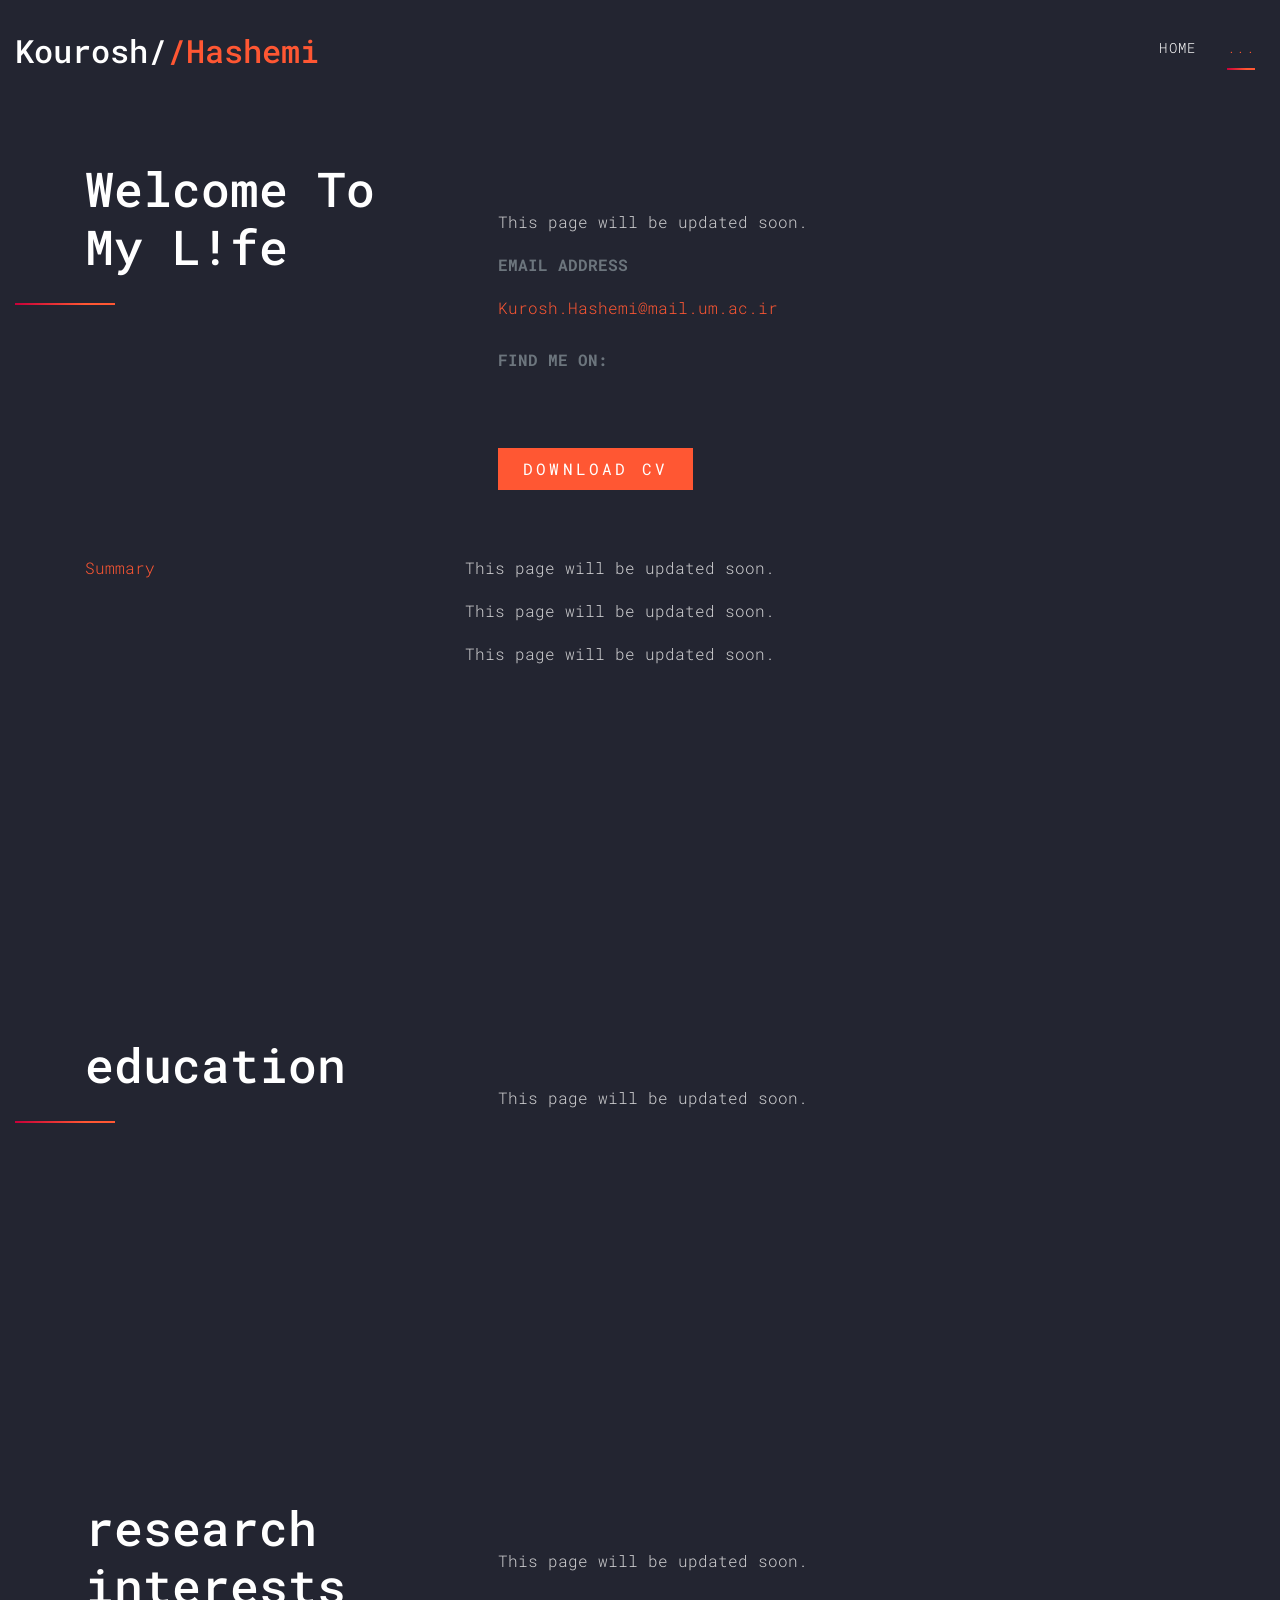
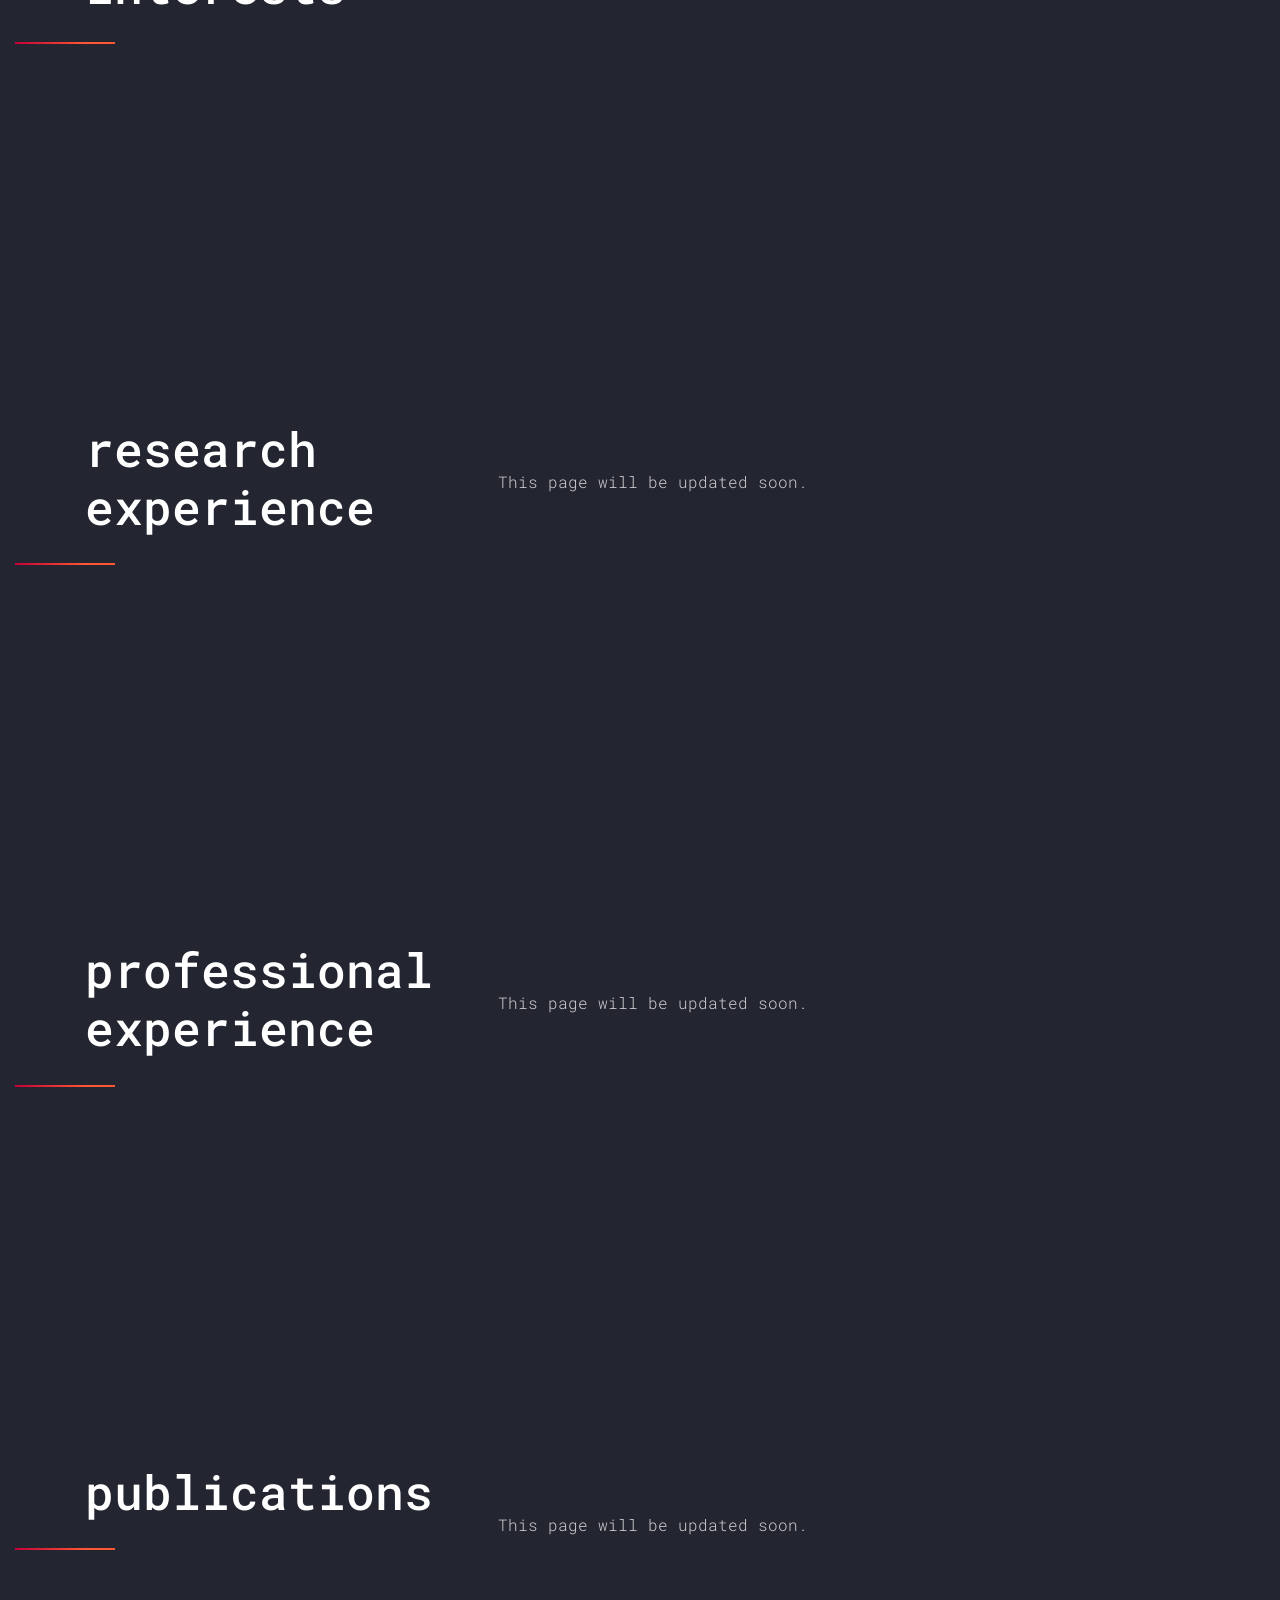
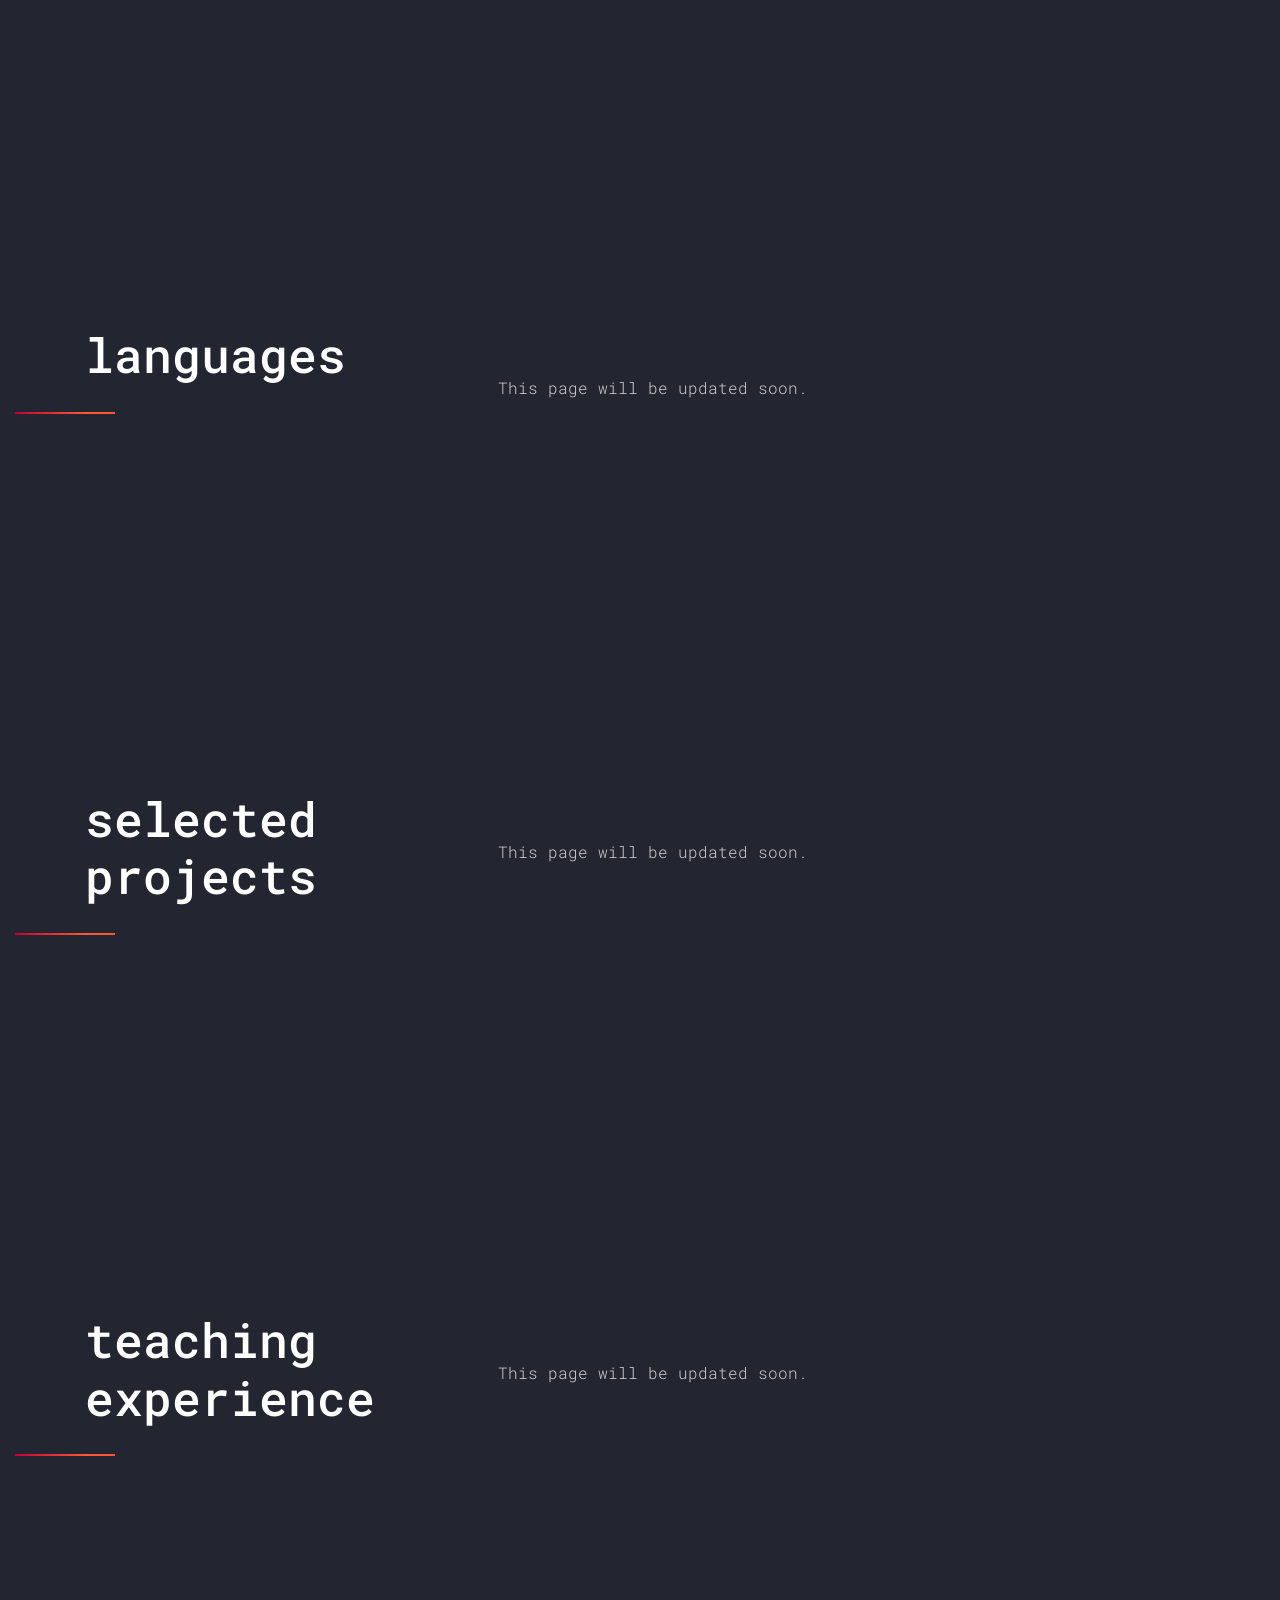
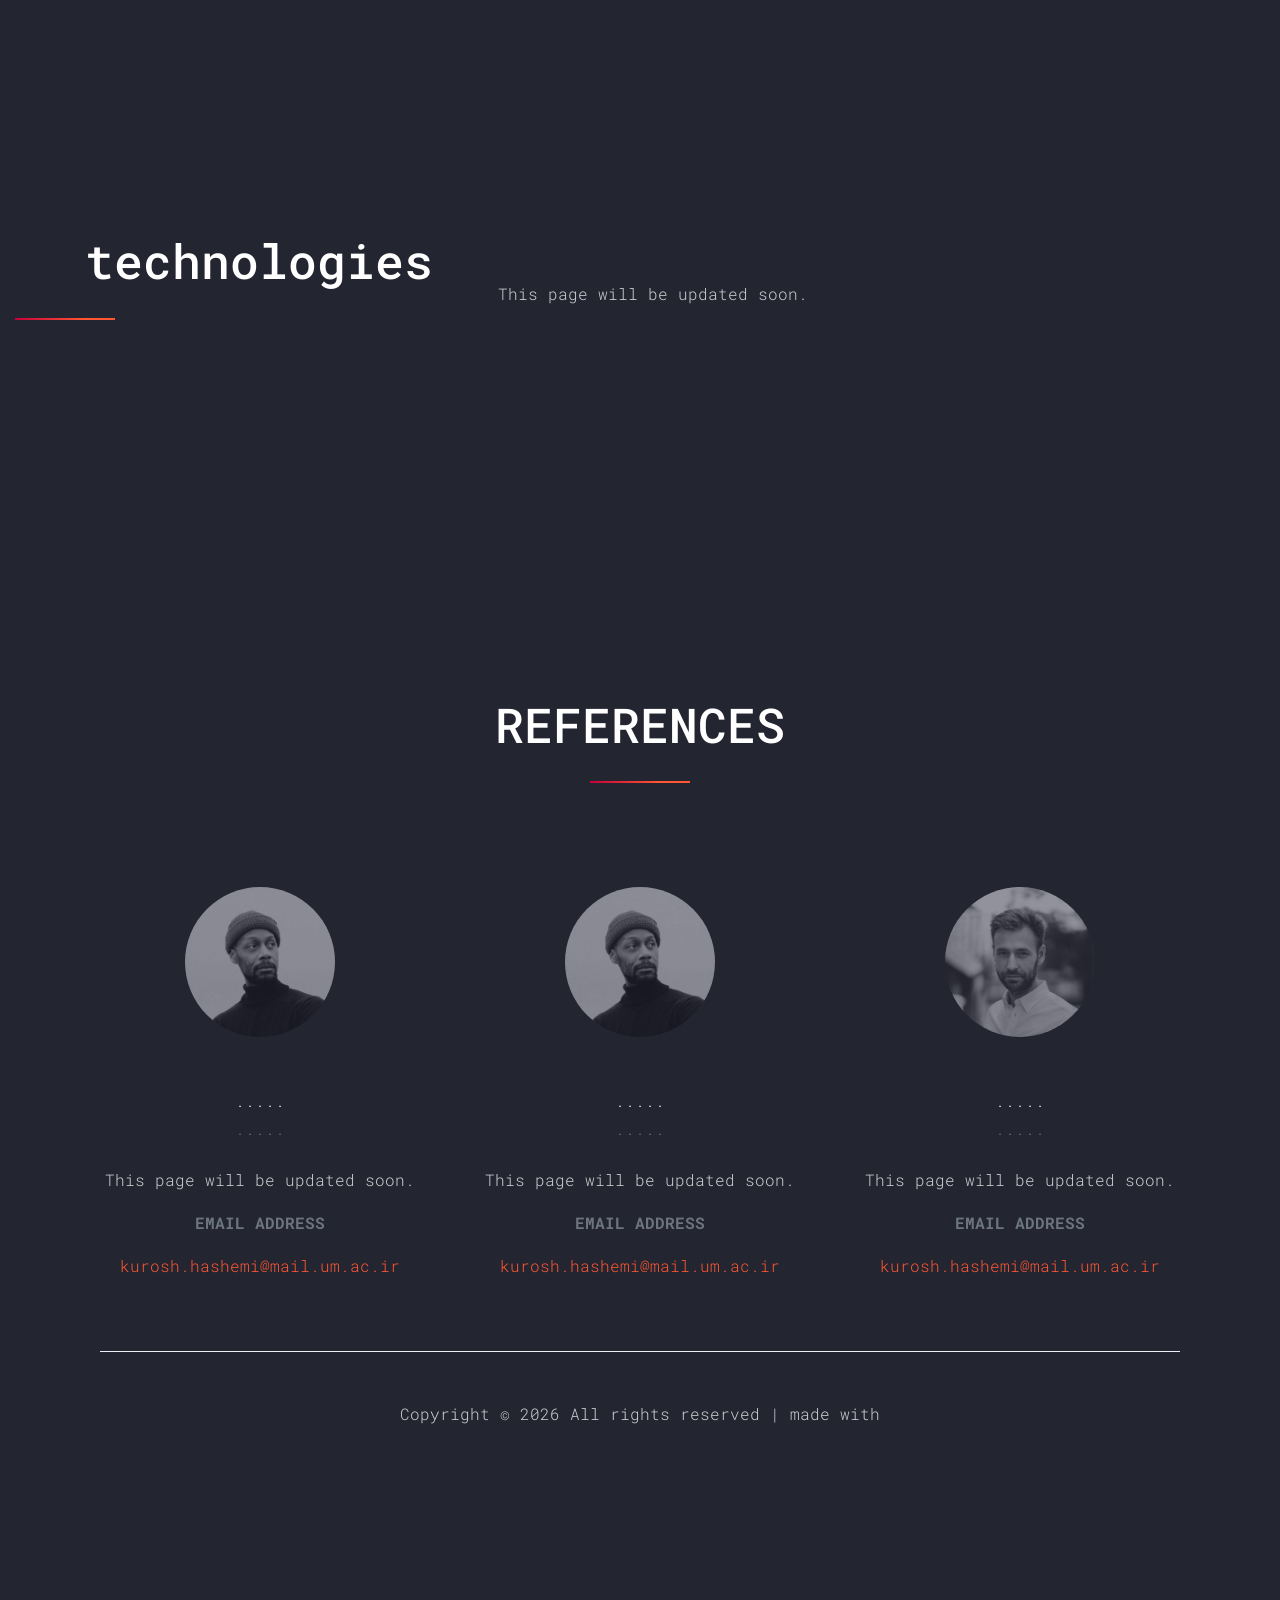
==== about.html @ b2797336 "update" ====
<!DOCTYPE html>
<html lang="en">

<head>
    <title>Kurosh Hashemi &mdash; My CV</title>
    <link rel="icon" type="image/ico" href="images/person_1.jpg" />
    <meta charset="utf-8">
    <meta name="viewport" content="width=device-width, initial-scale=1, shrink-to-fit=no">

    <link href="https://fonts.googleapis.com/css?family=Roboto+Mono" rel="stylesheet">
    <link rel="stylesheet" href="fonts/icomoon/style.css">
    <link rel="stylesheet" href="css/bootstrap.min.css">
    <link rel="stylesheet" href="css/magnific-popup.css">
    <link rel="stylesheet" href="css/jquery-ui.css">
    <link rel="stylesheet" href="css/owl.carousel.min.css">
    <link rel="stylesheet" href="css/owl.theme.default.min.css">
    <link rel="stylesheet" href="css/bootstrap-datepicker.css">
    <link rel="stylesheet" href="fonts/flaticon/font/flaticon.css">
    <link rel="stylesheet" href="css/aos.css">

    <link rel="stylesheet" href="css/style.css">
</head>

<body>

    <div class="site-wrap">

        <div class="site-mobile-menu">
            <div class="site-mobile-menu-header">
                <div class="site-mobile-menu-close mt-3">
                    <span class="icon-close2 js-menu-toggle"></span>
                </div>
            </div>
            <div class="site-mobile-menu-body"></div>
        </div>

        <header class="site-navbar py-3" role="banner">
            <div class="container-fluid">
                <div class="row align-items-center">
                    <div class="col-11 col-xl-2">
                        <h1 class="mb-0"><a href="index.html" class="text-white h2 mb-0">Kourosh/<span class="text-primary">/Hashemi</span> </a></h1>
                    </div>
                    <div class="col-12 col-md-10 d-none d-xl-block">
                        <nav class="site-navigation position-relative text-right" role="navigation">
                            <ul class="site-menu js-clone-nav mx-auto d-none d-lg-block">
                                <li><a href="index.html">Home</a></li>
                                <li class="active"><a href="about.html">...</a></li>
                            </ul>
                        </nav>
                    </div>
                    <div class="d-inline-block d-xl-none ml-md-0 mr-auto py-3" style="position: relative; top: 3px;"><a href="#" class="site-menu-toggle js-menu-toggle text-white"><span class="icon-menu h3"></span></a></div>
                </div>
            </div>
    </div>
    </header>









    <div class="site-section">
        <div class="container">
            <div class="row mb-5">
                <div class="col-lg-4 ">
                    <div class="site-section-heading" data-aos="fade-up" data-aos-delay="100">
                        <h2>Welcome To My L!fe</h2>
                    </div>
                </div>
                <div class="col-lg-5 mt-5 pl-lg-5" data-aos="fade-up" data-aos-delay="200">
                    <p>This page will be updated soon.</p>
                    </p>
                    <p class="mb-0 font-weight-bold text-secondary text-uppercase mb-3">Email Address</p>
                    <p class="mb-4"><a href="#">Kurosh.Hashemi@mail.um.ac.ir</a></p>

                    <p class="mb-4 font-weight-bold text-secondary text-uppercase mb-3">Find me on:</p>
                    <p class="mb-4">
                        <a href="https://www.youtube.com/channel/UCgZN7zEi_Oyb9vd3o-jLEvQ?view_as=subscriber" target="_blank" class="p-2"><span class="icon-youtube"></a>
                        <a href="https://twitter.com/HashemiKurosh" target="_blank" class="p-2"><span class="icon-twitter"></span></a>
                        <a href="https://github.com/kurosh211" target="_blank" class="p-2"><span class="icon-github"></span></a>
                        <a href="https://www.instagram.com/kurosh211/" target="_blank" class="p-2"><span class="icon-instagram"></span></a>
                        <a href="https://dribbble.com/KuHa" target="_blank" class="p-2"><span class="icon-dribbble"></span></a>
                        <a href="https://www.linkedin.com/in/kouroshhashemi/" target="_blank" class="p-2"><span class="icon-linkedin"></span></a>
                        <div><a href="https://drive.google.com/file/d/1U1x1QoSCwUmUHiAcyKraJnS66pGTkdra/view?usp=sharing" class="btn btn-primary px-4 py-2">Download CV</a></div>
                    </p>
                </div>
            </div>
            <div class="row">
                <div class="col-md-4" data-aos="fade-up" data-aos-delay="400"><span class="text-primary">Summary</span></div>
                <div class="col-md-6" data-aos="fade-up" data-aos-delay="500">
                    <p>This page will be updated soon.</p>
                    <p>This page will be updated soon.</p>
                    <p class="mb-5">This page will be updated soon.
                    </p>

                </div>
            </div>
        </div>
    </div>











    <div class="site-section">
        <div class="container">
            <div class="row mb-5">
                <div class="col-lg-4 ">
                    <div class="site-section-heading" data-aos="fade-up">
                        <h2>education</h2>
                    </div>
                </div>
                <div class="col-lg-6 mt-5 pl-lg-5" data-aos="fade-up" data-aos-delay="100">
                    <p>This page will be updated soon.</p>
                </div>
            </div>
        </div>
    </div>
    </div>

    <div class="site-section">
        <div class="container">
            <div class="row mb-5">
                <div class="col-lg-4 ">
                    <div class="site-section-heading" data-aos="fade-up">
                        <h2>research interests</h2>
                    </div>
                </div>
                <div class="col-lg-6 mt-5 pl-lg-5" data-aos="fade-up" data-aos-delay="100">
                    <p>This page will be updated soon.</p>
                </div>
            </div>
        </div>
    </div>
    </div>

    <div class="site-section">
        <div class="container">
            <div class="row mb-5">
                <div class="col-lg-4 ">
                    <div class="site-section-heading" data-aos="fade-up">
                        <h2>research experience</h2>
                    </div>
                </div>
                <div class="col-lg-6 mt-5 pl-lg-5" data-aos="fade-up" data-aos-delay="100">
                    <p>This page will be updated soon.</p>
                </div>
            </div>
        </div>
    </div>
    </div>

    <div class="site-section">
        <div class="container">
            <div class="row mb-5">
                <div class="col-lg-4 ">
                    <div class="site-section-heading" data-aos="fade-up">
                        <h2>professional experience</h2>
                    </div>
                </div>
                <div class="col-lg-6 mt-5 pl-lg-5" data-aos="fade-up" data-aos-delay="100">
                    <p>This page will be updated soon.</p>
                </div>
            </div>
        </div>
    </div>
    </div>

    <div class="site-section">
        <div class="container">
            <div class="row mb-5">
                <div class="col-lg-4 ">
                    <div class="site-section-heading" data-aos="fade-up">
                        <h2>publications</h2>
                    </div>
                </div>
                <div class="col-lg-6 mt-5 pl-lg-5" data-aos="fade-up" data-aos-delay="100">
                    <p>This page will be updated soon.</p>
                </div>
            </div>
        </div>
    </div>
    </div>

    <div class="site-section">
        <div class="container">
            <div class="row mb-5">
                <div class="col-lg-4 ">
                    <div class="site-section-heading" data-aos="fade-up">
                        <h2>languages</h2>
                    </div>
                </div>
                <div class="col-lg-6 mt-5 pl-lg-5" data-aos="fade-up" data-aos-delay="100">
                    <p>This page will be updated soon.</p>
                </div>
            </div>
        </div>
    </div>
    </div>

    <div class="site-section">
        <div class="container">
            <div class="row mb-5">
                <div class="col-lg-4 ">
                    <div class="site-section-heading" data-aos="fade-up">
                        <h2>selected projects</h2>
                    </div>
                </div>
                <div class="col-lg-6 mt-5 pl-lg-5" data-aos="fade-up" data-aos-delay="100">
                    <p>This page will be updated soon.</p>
                </div>
            </div>
        </div>
    </div>
    </div>

    <div class="site-section">
        <div class="container">
            <div class="row mb-5">
                <div class="col-lg-4 ">
                    <div class="site-section-heading" data-aos="fade-up">
                        <h2>teaching experience</h2>
                    </div>
                </div>
                <div class="col-lg-6 mt-5 pl-lg-5" data-aos="fade-up" data-aos-delay="100">
                    <p>This page will be updated soon.</p>
                </div>
            </div>
        </div>
    </div>
    </div>

    <div class="site-section">
        <div class="container">
            <div class="row mb-5">
                <div class="col-lg-4 ">
                    <div class="site-section-heading" data-aos="fade-up">
                        <h2>technologies</h2>
                    </div>
                </div>
                <div class="col-lg-6 mt-5 pl-lg-5" data-aos="fade-up" data-aos-delay="100">
                    <p>This page will be updated soon.</p>
                </div>
            </div>
        </div>
    </div>
    </div>


















    <div class="site-section">
        <div class="container">
            <div class="row mb-5 justify-content-center">
                <div class="col-lg-4 mb-5">
                    <div class="site-section-heading" data-aos="fade-up">
                        <h2 class="text-center">REFERENCES</h2>
                    </div>
                </div>
            </div>

            <div class="row">

                <div class="col-md-6 col-lg-4 mb-5 mb-lg-5" data-aos="fade-up" data-aos-delay="100">
                    <div class="testimony text-center">
                        <figure>
                            <img src="images/person_2.jpg" alt="Image" class="img-fluid">
                        </figure>
                        <blockquote>
                            <p class="author mb-0">.....</p>
                            <p class="text-muted mb-4">.....</p>
                            <p>This page will be updated soon.</p>
                            <p class="mb-2 font-weight-bold text-secondary text-uppercase mb-3">Email Address</p>
                            <p class="mb-4"><a href="#">kurosh.hashemi@mail.um.ac.ir</a></p>
                        </blockquote>
                    </div>
                </div>

                <div class="col-md-6 col-lg-4 mb-5 mb-lg-5" data-aos="fade-up" data-aos-delay="200">
                    <div class="testimony text-center">
                        <figure>
                            <img src="images/person_2.jpg" alt="Image" class="img-fluid">
                        </figure>
                        <blockquote>
                            <p class="author mb-0">.....</p>
                            <p class="text-muted mb-4">.....</p>
                            <p>This page will be updated soon.</p>
                            <p class="mb-0 font-weight-bold text-secondary text-uppercase mb-3">Email Address</p>
                            <p class="mb-4"><a href="#">kurosh.hashemi@mail.um.ac.ir</a></p>
                        </blockquote>
                    </div>
                </div>

                <div class="col-md-6 col-lg-4 mb-5 mb-lg-5" data-aos="fade-up" data-aos-delay="300">
                    <div class="testimony text-center">
                        <figure>
                            <img src="images/person_3.jpg" alt="Image" class="img-fluid">
                        </figure>
                        <blockquote>
                            <p class="author mb-0">.....</p>
                            <p class="text-muted mb-4">.....</p>
                            <p>This page will be updated soon.</p>
                            <p class="mb-0 font-weight-bold text-secondary text-uppercase mb-3">Email Address</p>
                            <p class="mb-4"><a href="#">kurosh.hashemi@mail.um.ac.ir</a></p>
                        </blockquote>
                    </div>
                </div>







            </div>
        </div>



























        <div class="container">
            <div class="col-md-12 text-center">
                <div class="border-top pt-5">
                    <p>
                        Copyright &copy;
                        <script>
                            document.write(new Date().getFullYear());
                        </script> All rights reserved | made with <i class="icon-laptop text-primary" aria-hidden="true">  </i>
                    </p>
                </div>
            </div>
        </div>

    </div>

    <script src="js/jquery-3.3.1.min.js"></script>
    <script src="js/jquery-migrate-3.0.1.min.js"></script>
    <script src="js/jquery-ui.js"></script>
    <script src="js/popper.min.js"></script>
    <script src="js/bootstrap.min.js"></script>
    <script src="js/owl.carousel.min.js"></script>
    <script src="js/jquery.stellar.min.js"></script>
    <script src="js/jquery.countdown.min.js"></script>
    <script src="js/jquery.magnific-popup.min.js"></script>
    <script src="js/bootstrap-datepicker.min.js"></script>
    <script src="js/aos.js"></script>

    <script src="js/main.js"></script>

</body>

</html>
---- fonts/flaticon/font/flaticon.css ----
/*
  	Flaticon icon font: Flaticon
  	Creation date: 24/01/2019 09:02
  	*/

@font-face {
  font-family: "Flaticon";
  src: url("./Flaticon.eot");
  src: url("./Flaticon.eot?#iefix") format("embedded-opentype"),
       url("./Flaticon.woff2") format("woff2"),
       url("./Flaticon.woff") format("woff"),
       url("./Flaticon.ttf") format("truetype"),
       url("./Flaticon.svg#Flaticon") format("svg");
  font-weight: normal;
  font-style: normal;
}

@media screen and (-webkit-min-device-pixel-ratio:0) {
  @font-face {
    font-family: "Flaticon";
    src: url("./Flaticon.svg#Flaticon") format("svg");
  }
}

[class^="flaticon-"]:before, [class*=" flaticon-"]:before,
[class^="flaticon-"]:after, [class*=" flaticon-"]:after {   
  font-family: Flaticon;
        font-style: normal;
  font-weight: normal;
  font-variant: normal;
  text-transform: none;
  line-height: 1;

  /* Better Font Rendering =========== */
  -webkit-font-smoothing: antialiased;
  -moz-osx-font-smoothing: grayscale;
}

.flaticon-frontal-truck:before { content: "\f100"; }
.flaticon-sea-ship-with-containers:before { content: "\f101"; }
.flaticon-car:before { content: "\f102"; }
.flaticon-platform:before { content: "\f103"; }
.flaticon-travel:before { content: "\f104"; }
.flaticon-barn:before { content: "\f105"; }
---- css/style.css ----
/* Base */
body {
  line-height: 1.7;
  color: #cfcfd1;
  font-weight: 300;
  font-size: 1rem;
  background: #232531;
  font-family: "Roboto Mono", -apple-system, BlinkMacSystemFont, "Segoe UI", Roboto, "Helvetica Neue", Arial, sans-serif, "Apple Color Emoji", "Segoe UI Emoji", "Segoe UI Symbol", "Noto Color Emoji"; }

::-moz-selection {
  background: #000;
  color: #fff; }

::selection {
  background: #000;
  color: #fff; }

a {
  -webkit-transition: .3s all ease;
  -o-transition: .3s all ease;
  transition: .3s all ease; }
  a:hover {
    text-decoration: none; }

h1, h2, h3, h4, h5,
.h1, .h2, .h3, .h4, .h5 {
  font-family: "Roboto Mono", -apple-system, BlinkMacSystemFont, "Segoe UI", Roboto, "Helvetica Neue", Arial, sans-serif, "Apple Color Emoji", "Segoe UI Emoji", "Segoe UI Symbol", "Noto Color Emoji"; }

.border-2 {
  border-width: 2px; }

.text-black {
  color: #000 !important; }

.bg-black {
  background: #000 !important; }

.color-black-opacity-5 {
  color: rgba(0, 0, 0, 0.5); }

.color-white-opacity-5 {
  color: rgba(255, 255, 255, 0.5); }

.site-wrap:before {
  -webkit-transition: .3s all ease-in-out;
  -o-transition: .3s all ease-in-out;
  transition: .3s all ease-in-out;
  background: rgba(0, 0, 0, 0.6);
  content: "";
  position: absolute;
  z-index: 2000;
  top: 0;
  left: 0;
  right: 0;
  bottom: 0;
  opacity: 0;
  visibility: hidden; }

.offcanvas-menu .site-wrap {
  position: absolute;
  height: 100%;
  width: 100%;
  z-index: 2;
  overflow: hidden; }
  .offcanvas-menu .site-wrap:before {
    opacity: 1;
    visibility: visible; }

.btn {
  text-transform: uppercase;
  letter-spacing: .2em;
  border-radius: 0; }
  .btn:hover, .btn:active, .btn:focus {
    outline: none;
    -webkit-box-shadow: none !important;
    box-shadow: none !important; }

.line-height-1 {
  line-height: 1 !important; }

.bg-black {
  background: #000; }

.form-control {
  height: 43px;
  border-radius: 0; }
  .form-control:active, .form-control:focus {
    border-color: #ff5733; }
  .form-control:hover, .form-control:active, .form-control:focus {
    -webkit-box-shadow: none !important;
    box-shadow: none !important; }

.site-section {
  padding: 2.5em 0; }
  @media (min-width: 768px) {
    .site-section {
      padding: 10em 0; } }
  .site-section.site-section-sm {
    padding: 4em 0; }

.site-section-heading h2 {
  position: relative;
  font-size: 2.5rem;
  color: #fff;
  padding-bottom: 30px; }
  @media (min-width: 768px) {
    .site-section-heading h2 {
      font-size: 3rem; } }
  .site-section-heading h2:after {
    content: "";
    left: 0%;
    bottom: 0;
    position: absolute;
    width: 100px;
    height: 2px;
    background: -webkit-gradient(linear, left top, right top, from(#c70039), color-stop(70%, #ff5733));
    background: -webkit-linear-gradient(left, #c70039, #ff5733 70%);
    background: -o-linear-gradient(left, #c70039, #ff5733 70%);
    background: linear-gradient(to right, #c70039, #ff5733 70%); }
    @media (min-width: 992px) {
      .site-section-heading h2:after {
        left: -20%; } }
  .site-section-heading h2.text-center:after {
    content: "";
    -webkit-transform: translateX(-50%);
    -ms-transform: translateX(-50%);
    transform: translateX(-50%);
    content: "";
    left: 50%;
    bottom: 0;
    position: absolute;
    width: 100px;
    height: 2px; }

.border-top {
  border-top: 1px solid #edf0f5 !important; }

.site-footer {
  padding: 4em 0;
  background: #1b1d24; }
  @media (min-width: 768px) {
    .site-footer {
      padding: 8em 0; } }
  .site-footer .border-top {
    border-top: 1px solid rgba(255, 255, 255, 0.1) !important; }
  .site-footer h2, .site-footer h3, .site-footer h4, .site-footer h5 {
    color: #fff; }
  .site-footer a {
    color: #fff; }
    .site-footer a:hover {
      color: #ff5733; }
  .site-footer ul li {
    margin-bottom: 10px; }
  .site-footer .footer-heading {
    font-size: 16px;
    color: #818186 !important; }

.bg-text-line {
  display: inline;
  background: #000;
  -webkit-box-shadow: 20px 0 0 #000, -20px 0 0 #000;
  box-shadow: 20px 0 0 #000, -20px 0 0 #000; }

.text-white-opacity-05 {
  color: rgba(255, 255, 255, 0.5); }

.text-black-opacity-05 {
  color: rgba(0, 0, 0, 0.5); }

.hover-bg-enlarge {
  overflow: hidden;
  position: relative; }
  @media (max-width: 991.98px) {
    .hover-bg-enlarge {
      height: auto !important; } }
  .hover-bg-enlarge > div {
    -webkit-transform: scale(1);
    -ms-transform: scale(1);
    transform: scale(1);
    -webkit-transition: .8s all ease-in-out;
    -o-transition: .8s all ease-in-out;
    transition: .8s all ease-in-out; }
  .hover-bg-enlarge:hover > div, .hover-bg-enlarge:focus > div, .hover-bg-enlarge:active > div {
    -webkit-transform: scale(1.2);
    -ms-transform: scale(1.2);
    transform: scale(1.2); }
  @media (max-width: 991.98px) {
    .hover-bg-enlarge .bg-image-md-height {
      height: 300px !important; } }

.bg-image {
  background-size: cover;
  background-position: center center;
  background-repeat: no-repeat;
  background-attachment: fixed; }
  .bg-image.overlay {
    position: relative; }
    .bg-image.overlay:after {
      position: absolute;
      content: "";
      top: 0;
      left: 0;
      right: 0;
      bottom: 0;
      z-index: 0;
      width: 100%;
      background: rgba(0, 0, 0, 0.7); }
  .bg-image > .container {
    position: relative;
    z-index: 1; }

@media (max-width: 991.98px) {
  .img-md-fluid {
    max-width: 100%; } }

@media (max-width: 991.98px) {
  .display-1, .display-3 {
    font-size: 3rem; } }

.play-single-big {
  width: 90px;
  height: 90px;
  display: inline-block;
  border: 2px solid #fff;
  color: #fff !important;
  border-radius: 50%;
  position: relative;
  -webkit-transition: .3s all ease-in-out;
  -o-transition: .3s all ease-in-out;
  transition: .3s all ease-in-out; }
  .play-single-big > span {
    font-size: 50px;
    position: absolute;
    top: 50%;
    left: 50%;
    -webkit-transform: translate(-40%, -50%);
    -ms-transform: translate(-40%, -50%);
    transform: translate(-40%, -50%); }
  .play-single-big:hover {
    width: 120px;
    height: 120px; }

.overlap-to-top {
  margin-top: -150px; }

.ul-check {
  margin-bottom: 50px; }
  .ul-check li {
    position: relative;
    padding-left: 35px;
    margin-bottom: 15px;
    line-height: 1.5; }
    .ul-check li:before {
      left: 0;
      font-size: 20px;
      top: -.3rem;
      font-family: "icomoon";
      content: "\e5ca";
      position: absolute; }
  .ul-check.white li:before {
    color: #fff; }
  .ul-check.success li:before {
    color: #8bc34a; }
  .ul-check.primary li:before {
    color: #ff5733; }

.program h2 {
  font-size: 1.5rem; }

.program .border-top {
  border-top: 1px solid #383b4f !important; }

.program .border-bottom {
  border-bottom: 1px solid #383b4f !important; }

.blog-entry h2 {
  font-size: 20px; }
  .blog-entry h2 a {
    color: #fff; }

.blog-entry .post-meta {
  font-size: 14px; }
  .blog-entry .post-meta a {
    color: #ff5733; }
  .blog-entry .post-meta img {
    width: 36px;
    border-radius: 50%; }

/* Navbar */
.site-navbar {
  margin-bottom: 0px;
  z-index: 1999;
  position: absolute;
  width: 100%; }
  .site-navbar.transparent {
    background: transparent; }
  .site-navbar.absolute {
    position: absolute;
    top: 0;
    left: 0;
    width: 100%; }
  .site-navbar .site-logo {
    position: absolute;
    left: 0;
    top: 0;
    margin-top: -20px; }
  .site-navbar .site-navigation.border-bottom {
    border-bottom: 1px solid #f3f3f4 !important; }
  .site-navbar .site-navigation .site-menu {
    margin-bottom: 0; }
    .site-navbar .site-navigation .site-menu .active > a {
      color: #ff5733;
      position: relative; }
      .site-navbar .site-navigation .site-menu .active > a:after {
        content: "";
        background: -webkit-gradient(linear, left top, right top, from(#c70039), color-stop(70%, #ff5733));
        background: -webkit-linear-gradient(left, #c70039, #ff5733 70%);
        background: -o-linear-gradient(left, #c70039, #ff5733 70%);
        background: linear-gradient(to right, #c70039, #ff5733 70%);
        width: 100%;
        height: 2px;
        position: absolute;
        left: 0;
        bottom: 0; }
    .site-navbar .site-navigation .site-menu a {
      text-decoration: none !important;
      display: inline-block;
      text-transform: uppercase;
      letter-spacing: .1em;
      font-size: 14px; }
    .site-navbar .site-navigation .site-menu > li {
      display: inline-block;
      padding: 10px 10px; }
      .site-navbar .site-navigation .site-menu > li > a {
        padding: 10px 0px;
        color: #fff;
        text-decoration: none !important;
        position: relative; }
        .site-navbar .site-navigation .site-menu > li > a:after {
          content: "";
          background: -webkit-gradient(linear, left top, right top, from(#c70039), color-stop(70%, #ff5733));
          background: -webkit-linear-gradient(left, #c70039, #ff5733 70%);
          background: -o-linear-gradient(left, #c70039, #ff5733 70%);
          background: linear-gradient(to right, #c70039, #ff5733 70%);
          width: 0;
          height: 2px;
          position: absolute;
          left: 0;
          bottom: 0;
          -webkit-transition: .3s all ease-in-out;
          -o-transition: .3s all ease-in-out;
          transition: .3s all ease-in-out; }
        .site-navbar .site-navigation .site-menu > li > a:hover {
          color: #ff5733; }
          .site-navbar .site-navigation .site-menu > li > a:hover:after {
            width: 100%; }
      .site-navbar .site-navigation .site-menu > li.cta > a {
        border: 2px solid #3f4046;
        padding-left: 20px;
        padding-right: 20px;
        color: #ff5733; }
        .site-navbar .site-navigation .site-menu > li.cta > a:hover {
          color: #fff; }
          .site-navbar .site-navigation .site-menu > li.cta > a:hover:after {
            display: none; }
    .site-navbar .site-navigation .site-menu .has-children {
      position: relative; }
      .site-navbar .site-navigation .site-menu .has-children > a {
        position: relative;
        padding-right: 20px; }
        .site-navbar .site-navigation .site-menu .has-children > a:before {
          position: absolute;
          content: "\e313";
          font-size: 16px;
          top: 50%;
          right: 0;
          -webkit-transform: translateY(-50%);
          -ms-transform: translateY(-50%);
          transform: translateY(-50%);
          font-family: 'icomoon'; }
      .site-navbar .site-navigation .site-menu .has-children .dropdown {
        visibility: hidden;
        opacity: 0;
        top: 100%;
        position: absolute;
        text-align: left;
        border-top: 2px solid #ff5733;
        -webkit-box-shadow: 0 2px 10px -2px rgba(0, 0, 0, 0.1);
        box-shadow: 0 2px 10px -2px rgba(0, 0, 0, 0.1);
        border-left: 1px solid #edf0f5;
        border-right: 1px solid #edf0f5;
        border-bottom: 1px solid #edf0f5;
        padding: 0px 0;
        margin-top: 20px;
        margin-left: 0px;
        background: #fff;
        -webkit-transition: 0.2s 0s;
        -o-transition: 0.2s 0s;
        transition: 0.2s 0s; }
        .site-navbar .site-navigation .site-menu .has-children .dropdown.arrow-top {
          position: absolute; }
          .site-navbar .site-navigation .site-menu .has-children .dropdown.arrow-top:before {
            bottom: 100%;
            left: 20%;
            border: solid transparent;
            content: " ";
            height: 0;
            width: 0;
            position: absolute;
            pointer-events: none; }
          .site-navbar .site-navigation .site-menu .has-children .dropdown.arrow-top:before {
            border-color: rgba(136, 183, 213, 0);
            border-bottom-color: #fff;
            border-width: 10px;
            margin-left: -10px; }
        .site-navbar .site-navigation .site-menu .has-children .dropdown a {
          text-transform: none;
          letter-spacing: normal;
          -webkit-transition: 0s all;
          -o-transition: 0s all;
          transition: 0s all;
          color: #343a40; }
        .site-navbar .site-navigation .site-menu .has-children .dropdown .active > a {
          color: #ff5733 !important; }
        .site-navbar .site-navigation .site-menu .has-children .dropdown > li {
          list-style: none;
          padding: 0;
          margin: 0;
          min-width: 200px; }
          .site-navbar .site-navigation .site-menu .has-children .dropdown > li > a {
            padding: 9px 20px;
            display: block; }
            .site-navbar .site-navigation .site-menu .has-children .dropdown > li > a:hover {
              background: #f4f5f9;
              color: #25262a; }
          .site-navbar .site-navigation .site-menu .has-children .dropdown > li.has-children > a:before {
            content: "\e315";
            right: 20px; }
          .site-navbar .site-navigation .site-menu .has-children .dropdown > li.has-children > .dropdown, .site-navbar .site-navigation .site-menu .has-children .dropdown > li.has-children > ul {
            left: 100%;
            top: 0; }
          .site-navbar .site-navigation .site-menu .has-children .dropdown > li.has-children:hover > a, .site-navbar .site-navigation .site-menu .has-children .dropdown > li.has-children:active > a, .site-navbar .site-navigation .site-menu .has-children .dropdown > li.has-children:focus > a {
            background: #f4f5f9;
            color: #25262a; }
      .site-navbar .site-navigation .site-menu .has-children:hover > a, .site-navbar .site-navigation .site-menu .has-children:focus > a, .site-navbar .site-navigation .site-menu .has-children:active > a {
        color: #ff5733; }
      .site-navbar .site-navigation .site-menu .has-children:hover, .site-navbar .site-navigation .site-menu .has-children:focus, .site-navbar .site-navigation .site-menu .has-children:active {
        cursor: pointer; }
        .site-navbar .site-navigation .site-menu .has-children:hover > .dropdown, .site-navbar .site-navigation .site-menu .has-children:focus > .dropdown, .site-navbar .site-navigation .site-menu .has-children:active > .dropdown {
          -webkit-transition-delay: 0s;
          -o-transition-delay: 0s;
          transition-delay: 0s;
          margin-top: 0px;
          visibility: visible;
          opacity: 1; }

.site-mobile-menu {
  width: 300px;
  position: fixed;
  right: 0;
  z-index: 2000;
  padding-top: 20px;
  background: #fff;
  height: calc(100vh);
  -webkit-transform: translateX(110%);
  -ms-transform: translateX(110%);
  transform: translateX(110%);
  -webkit-box-shadow: -10px 0 20px -10px rgba(0, 0, 0, 0.1);
  box-shadow: -10px 0 20px -10px rgba(0, 0, 0, 0.1);
  -webkit-transition: .3s all ease-in-out;
  -o-transition: .3s all ease-in-out;
  transition: .3s all ease-in-out; }
  .offcanvas-menu .site-mobile-menu {
    -webkit-transform: translateX(0%);
    -ms-transform: translateX(0%);
    transform: translateX(0%); }
  .site-mobile-menu .site-mobile-menu-header {
    width: 100%;
    float: left;
    padding-left: 20px;
    padding-right: 20px; }
    .site-mobile-menu .site-mobile-menu-header .site-mobile-menu-close {
      float: right;
      margin-top: 8px; }
      .site-mobile-menu .site-mobile-menu-header .site-mobile-menu-close span {
        font-size: 30px;
        display: inline-block;
        padding-left: 10px;
        padding-right: 0px;
        line-height: 1;
        cursor: pointer;
        -webkit-transition: .3s all ease;
        -o-transition: .3s all ease;
        transition: .3s all ease; }
        .site-mobile-menu .site-mobile-menu-header .site-mobile-menu-close span:hover {
          color: #25262a; }
    .site-mobile-menu .site-mobile-menu-header .site-mobile-menu-logo {
      float: left;
      margin-top: 10px;
      margin-left: 0px; }
      .site-mobile-menu .site-mobile-menu-header .site-mobile-menu-logo a {
        display: inline-block;
        text-transform: uppercase; }
        .site-mobile-menu .site-mobile-menu-header .site-mobile-menu-logo a img {
          max-width: 70px; }
        .site-mobile-menu .site-mobile-menu-header .site-mobile-menu-logo a:hover {
          text-decoration: none; }
  .site-mobile-menu .site-mobile-menu-body {
    overflow-y: scroll;
    -webkit-overflow-scrolling: touch;
    position: relative;
    padding: 0 20px 20px 20px;
    height: calc(100vh - 52px);
    padding-bottom: 150px; }
  .site-mobile-menu .site-nav-wrap {
    padding: 0;
    margin: 0;
    list-style: none;
    position: relative; }
    .site-mobile-menu .site-nav-wrap a {
      padding: 10px 20px;
      display: block;
      position: relative;
      color: #212529; }
      .site-mobile-menu .site-nav-wrap a:hover {
        color: #ff5733; }
    .site-mobile-menu .site-nav-wrap li {
      position: relative;
      display: block; }
      .site-mobile-menu .site-nav-wrap li.active > a {
        color: #ff5733; }
    .site-mobile-menu .site-nav-wrap .arrow-collapse {
      position: absolute;
      right: 0px;
      top: 10px;
      z-index: 20;
      width: 36px;
      height: 36px;
      text-align: center;
      cursor: pointer;
      border-radius: 50%; }
      .site-mobile-menu .site-nav-wrap .arrow-collapse:hover {
        background: #f8f9fa; }
      .site-mobile-menu .site-nav-wrap .arrow-collapse:before {
        font-size: 12px;
        z-index: 20;
        font-family: "icomoon";
        content: "\f078";
        position: absolute;
        top: 50%;
        left: 50%;
        -webkit-transform: translate(-50%, -50%) rotate(-180deg);
        -ms-transform: translate(-50%, -50%) rotate(-180deg);
        transform: translate(-50%, -50%) rotate(-180deg);
        -webkit-transition: .3s all ease;
        -o-transition: .3s all ease;
        transition: .3s all ease; }
      .site-mobile-menu .site-nav-wrap .arrow-collapse.collapsed:before {
        -webkit-transform: translate(-50%, -50%);
        -ms-transform: translate(-50%, -50%);
        transform: translate(-50%, -50%); }
    .site-mobile-menu .site-nav-wrap > li {
      display: block;
      position: relative;
      float: left;
      width: 100%; }
      .site-mobile-menu .site-nav-wrap > li > a {
        padding-left: 20px;
        font-size: 20px; }
      .site-mobile-menu .site-nav-wrap > li > ul {
        padding: 0;
        margin: 0;
        list-style: none; }
        .site-mobile-menu .site-nav-wrap > li > ul > li {
          display: block; }
          .site-mobile-menu .site-nav-wrap > li > ul > li > a {
            padding-left: 40px;
            font-size: 16px; }
          .site-mobile-menu .site-nav-wrap > li > ul > li > ul {
            padding: 0;
            margin: 0; }
            .site-mobile-menu .site-nav-wrap > li > ul > li > ul > li {
              display: block; }
              .site-mobile-menu .site-nav-wrap > li > ul > li > ul > li > a {
                font-size: 16px;
                padding-left: 60px; }
    .site-mobile-menu .site-nav-wrap[data-class="social"] {
      float: left;
      width: 100%;
      margin-top: 30px;
      padding-bottom: 5em; }
      .site-mobile-menu .site-nav-wrap[data-class="social"] > li {
        width: auto; }
        .site-mobile-menu .site-nav-wrap[data-class="social"] > li:first-child a {
          padding-left: 15px !important; }

/* Blocks */
.container-fluid {
  max-width: 1400px; }

.site-hero {
  margin-bottom: 10rem; }
  .site-hero, .site-hero .row {
    min-height: 700px;
    height: calc(100vh - 95px); }
  .site-hero.inner, .site-hero.inner .row {
    min-height: 400px;
    height: calc(50vh - 95px); }
  .site-hero h1 {
    font-size: 2rem;
    background: -webkit-gradient(linear, left top, right top, from(#c70039), color-stop(70%, #ff5733));
    background: -webkit-linear-gradient(left, #c70039, #ff5733 70%);
    background: -o-linear-gradient(left, #c70039, #ff5733 70%);
    background: linear-gradient(to right, #c70039, #ff5733 70%);
    -webkit-background-clip: text;
    -webkit-text-fill-color: transparent; }
    @media (min-width: 992px) {
      .site-hero h1 {
        font-size: 6rem; } }
  .site-hero .caption {
    color: #fff; }
    @media (min-width: 768px) {
      .site-hero .caption {
        font-size: 1.7rem; } }

.btn-custom {
  text-transform: uppercase;
  color: #fff !important;
  background: #3f4046;
  padding: 16px 30px;
  display: inline-block;
  letter-spacing: .2em;
  position: relative; }
  .btn-custom > span {
    position: relative;
    z-index: 2; }
  .btn-custom:before {
    background: -webkit-gradient(linear, left top, right top, from(#c70039), color-stop(70%, #ff5733));
    background: -webkit-linear-gradient(left, #c70039, #ff5733 70%);
    background: -o-linear-gradient(left, #c70039, #ff5733 70%);
    background: linear-gradient(to right, #c70039, #ff5733 70%);
    content: "";
    position: absolute;
    left: 0;
    bottom: 0;
    top: 0;
    width: 0;
    -webkit-transition: .3s all ease-in-out;
    -o-transition: .3s all ease-in-out;
    transition: .3s all ease-in-out;
    z-index: 1; }
  .btn-custom:hover:before {
    width: 100%; }

.coordinator img {
  max-width: 50px;
  border-radius: 50%; }

.speaker {
  margin-bottom: 50px; }
  .speaker .name {
    left: -80px;
    position: relative; }
    @media (max-width: 1199.98px) {
      .speaker .name {
        left: 0; } }

.testimony {
  max-width: 500px; }
  .testimony figure {
    margin-bottom: 40px;
    text-align: center; }
    .testimony figure img {
      margin: 0 auto;
      max-width: 150px;
      border-radius: 50%; }
  .testimony .author {
    margin-top: 50px;
    color: #fff; }
  .testimony .text-muted {
    color: #e9e9ea; }

.form-group .form-control {
  color: #fff !important;
  background: none;
  border: 2px solid #fff; }
  .form-group .form-control:active, .form-group .form-control:focus {
    background: none; }

.pricing {
  border: 2px solid #ff5733;
  padding: 30px; }
  .pricing h2 {
    font-size: 26px;
    color: #fff;
    margin-bottom: 30px; }
  .pricing .amount {
    color: #ff5733;
    margin-bottom: 30px; }
    .pricing .amount sup {
      top: -30px;
      font-size: 18px; }
    .pricing .amount .number {
      font-size: 3rem; }
  .pricing ul li {
    margin-bottom: 10px; }

.block-13, .slide-one-item {
  position: relative;
  z-index: 1; }
  .block-13 .owl-nav, .slide-one-item .owl-nav {
    position: relative;
    position: absolute;
    bottom: -90px;
    left: 50%;
    -webkit-transform: translateX(-50%);
    -ms-transform: translateX(-50%);
    transform: translateX(-50%); }
    .block-13 .owl-nav .owl-prev, .block-13 .owl-nav .owl-next, .slide-one-item .owl-nav .owl-prev, .slide-one-item .owl-nav .owl-next {
      position: relative;
      display: inline-block;
      padding: 20px;
      font-size: 30px;
      color: #000; }
      .block-13 .owl-nav .owl-prev.disabled, .block-13 .owl-nav .owl-next.disabled, .slide-one-item .owl-nav .owl-prev.disabled, .slide-one-item .owl-nav .owl-next.disabled {
        opacity: .2; }

.slide-one-item.home-slider .owl-nav {
  position: absolute !important;
  top: 50% !important;
  bottom: auto !important;
  width: 100%; }

.slide-one-item.home-slider .owl-prev {
  left: 10px !important; }

.slide-one-item.home-slider .owl-next {
  right: 10px !important; }

.slide-one-item.home-slider .owl-prev, .slide-one-item.home-slider .owl-next {
  color: #fff;
  position: absolute !important;
  top: 50%;
  padding: 0px;
  height: 50px;
  width: 50px;
  border-radius: 50%;
  -webkit-transform: translateY(-50%);
  -ms-transform: translateY(-50%);
  transform: translateY(-50%);
  background: rgba(0, 0, 0, 0.2);
  -webkit-transition: .3s all ease-in-out;
  -o-transition: .3s all ease-in-out;
  transition: .3s all ease-in-out;
  line-height: 0;
  text-align: center;
  font-size: 25px; }
  @media (min-width: 768px) {
    .slide-one-item.home-slider .owl-prev, .slide-one-item.home-slider .owl-next {
      font-size: 25px; } }
  .slide-one-item.home-slider .owl-prev > span, .slide-one-item.home-slider .owl-next > span {
    position: absolute;
    line-height: 0;
    top: 50%;
    left: 50%;
    -webkit-transform: translate(-50%, -50%);
    -ms-transform: translate(-50%, -50%);
    transform: translate(-50%, -50%); }
  .slide-one-item.home-slider .owl-prev:hover, .slide-one-item.home-slider .owl-prev:focus, .slide-one-item.home-slider .owl-next:hover, .slide-one-item.home-slider .owl-next:focus {
    background: black; }

.slide-one-item.home-slider:hover .owl-nav, .slide-one-item.home-slider:focus .owl-nav, .slide-one-item.home-slider:active .owl-nav {
  opacity: 10;
  visibility: visible; }

.custom-pagination a, .custom-pagination span {
  display: inline-block;
  width: 40px;
  height: 40px;
  line-height: 40px; }
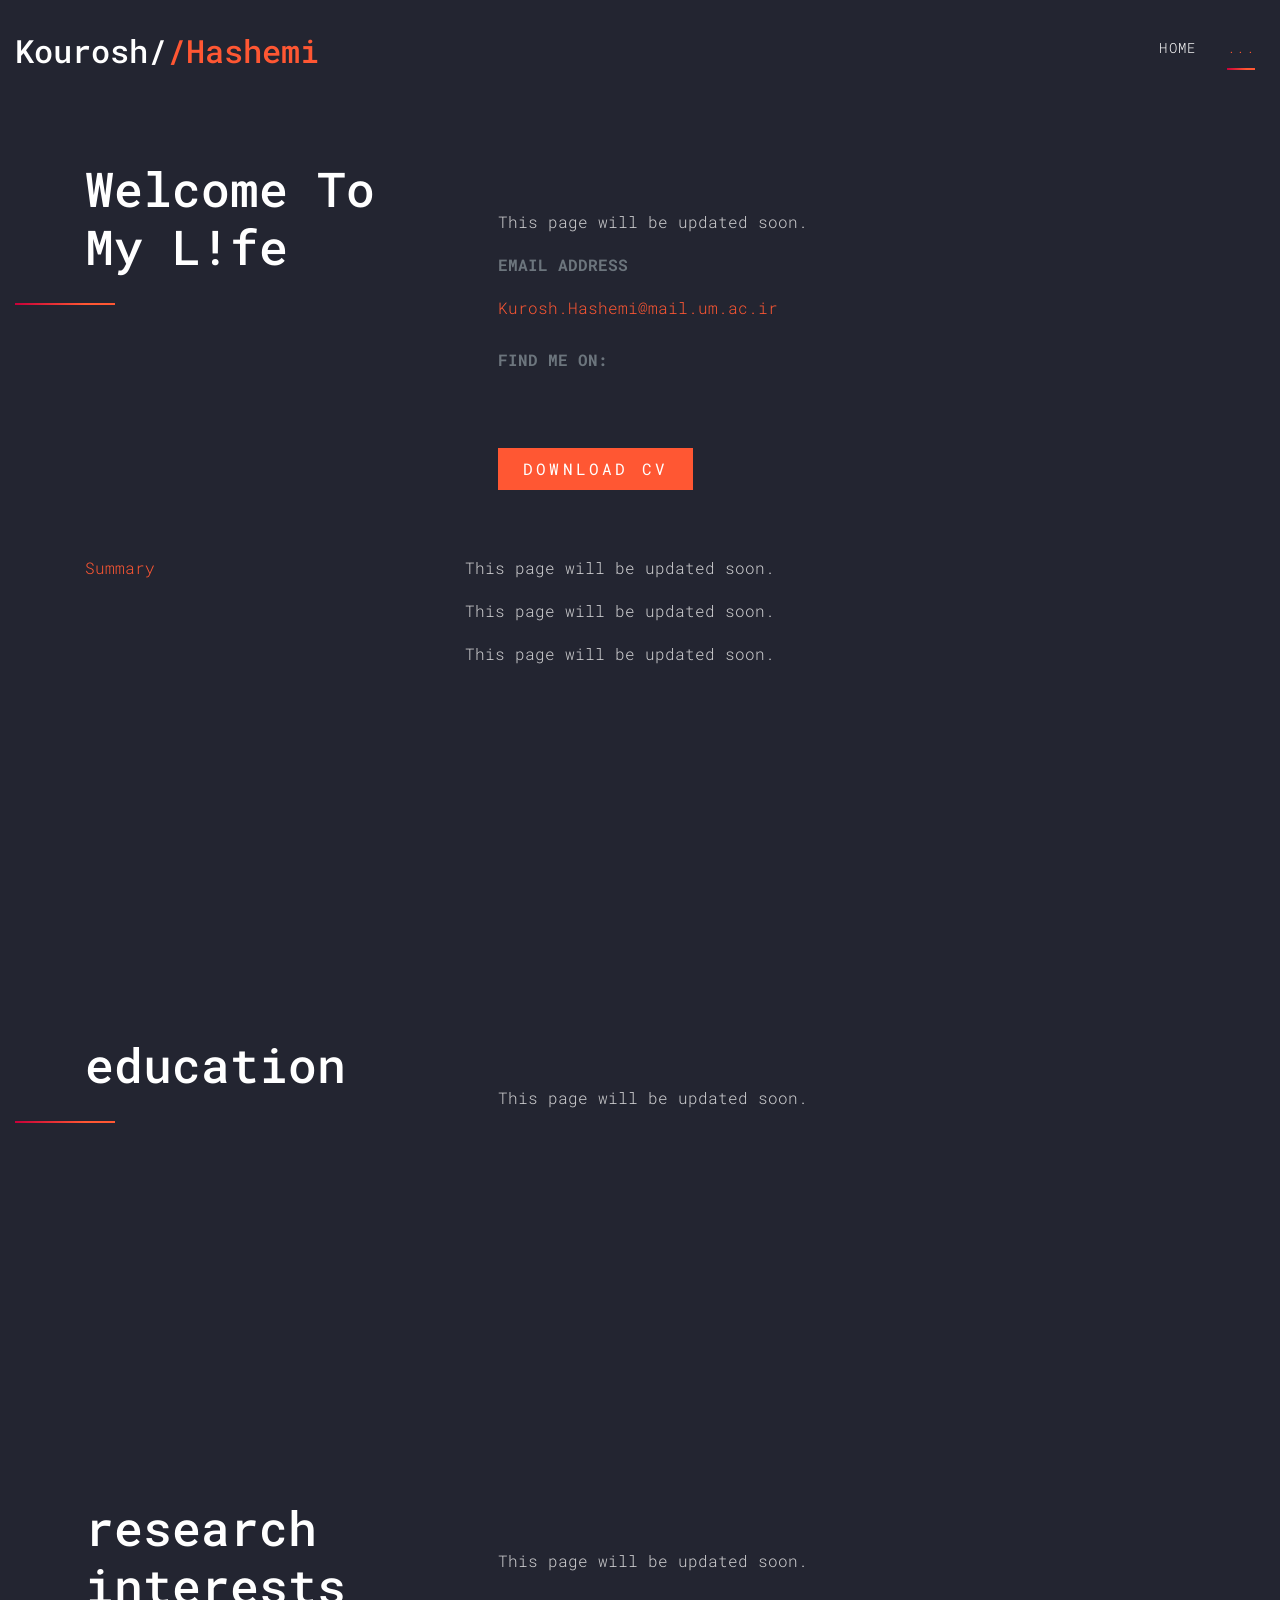
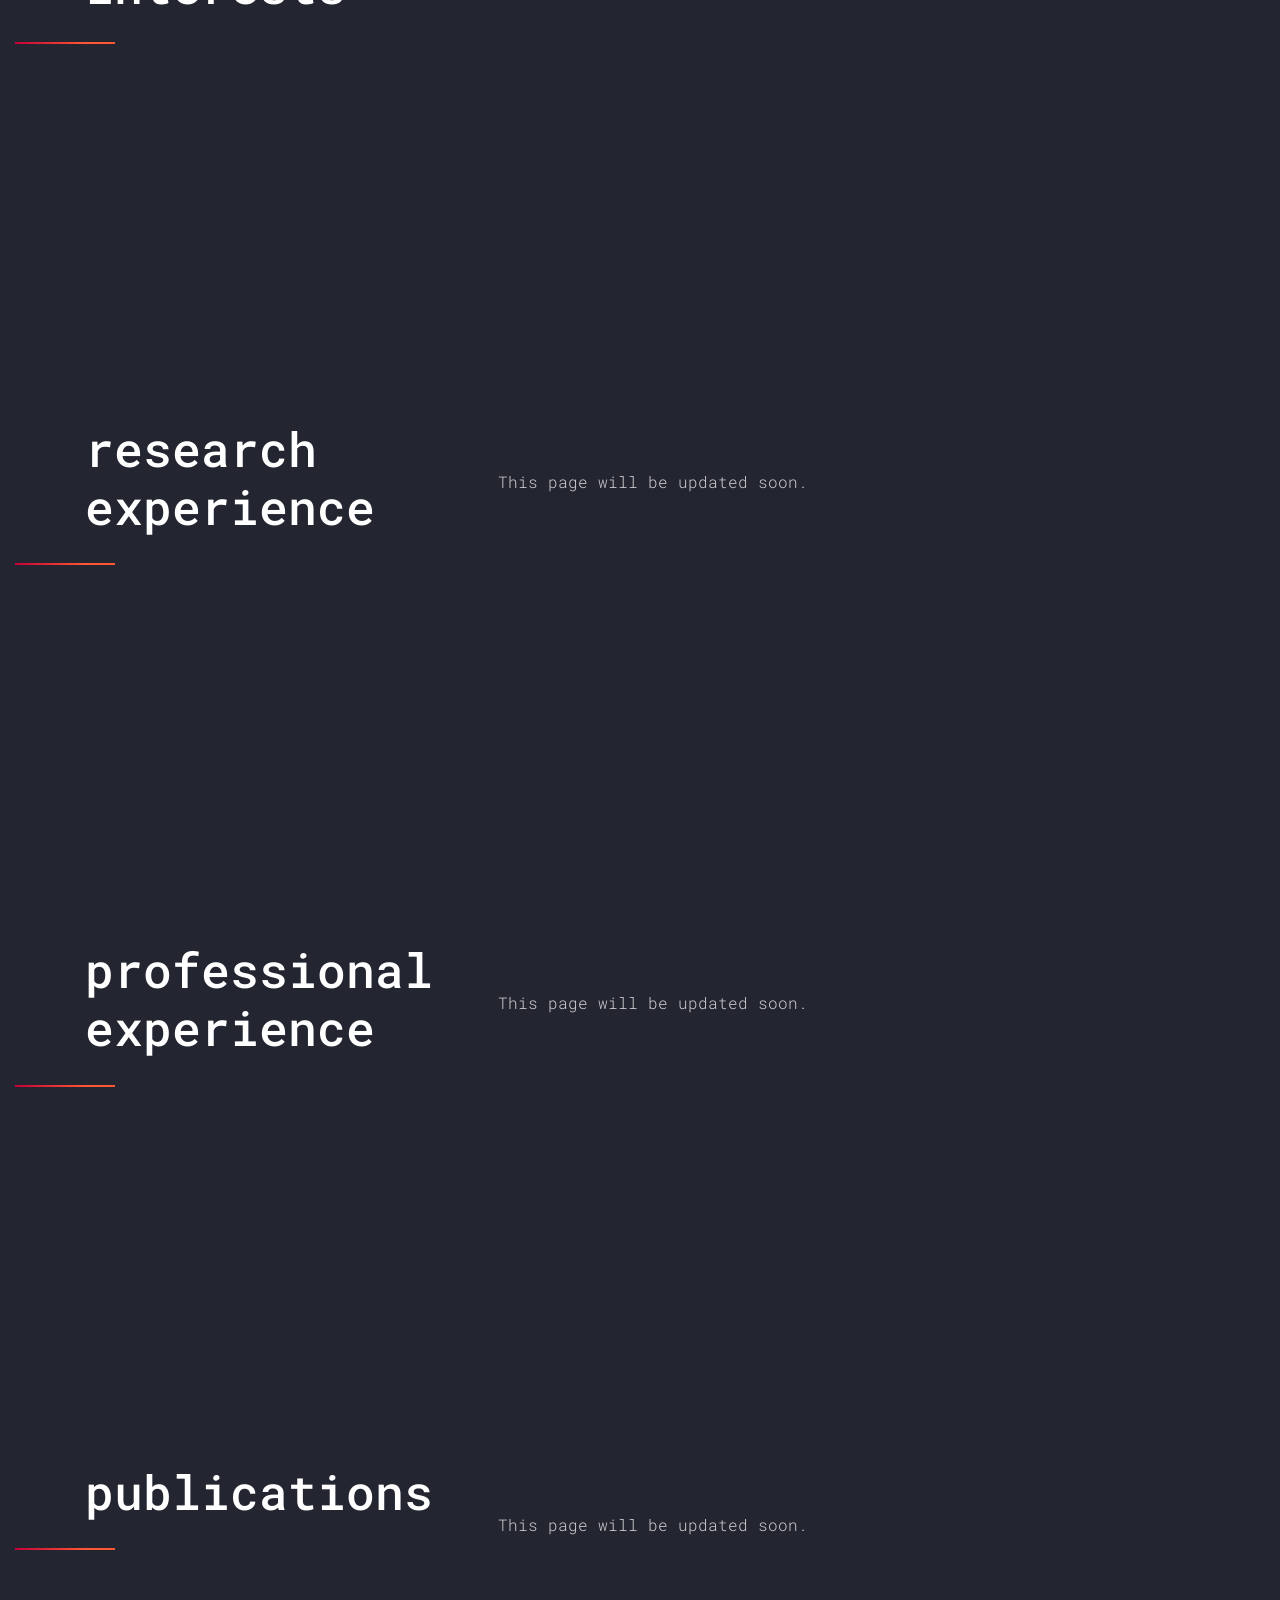
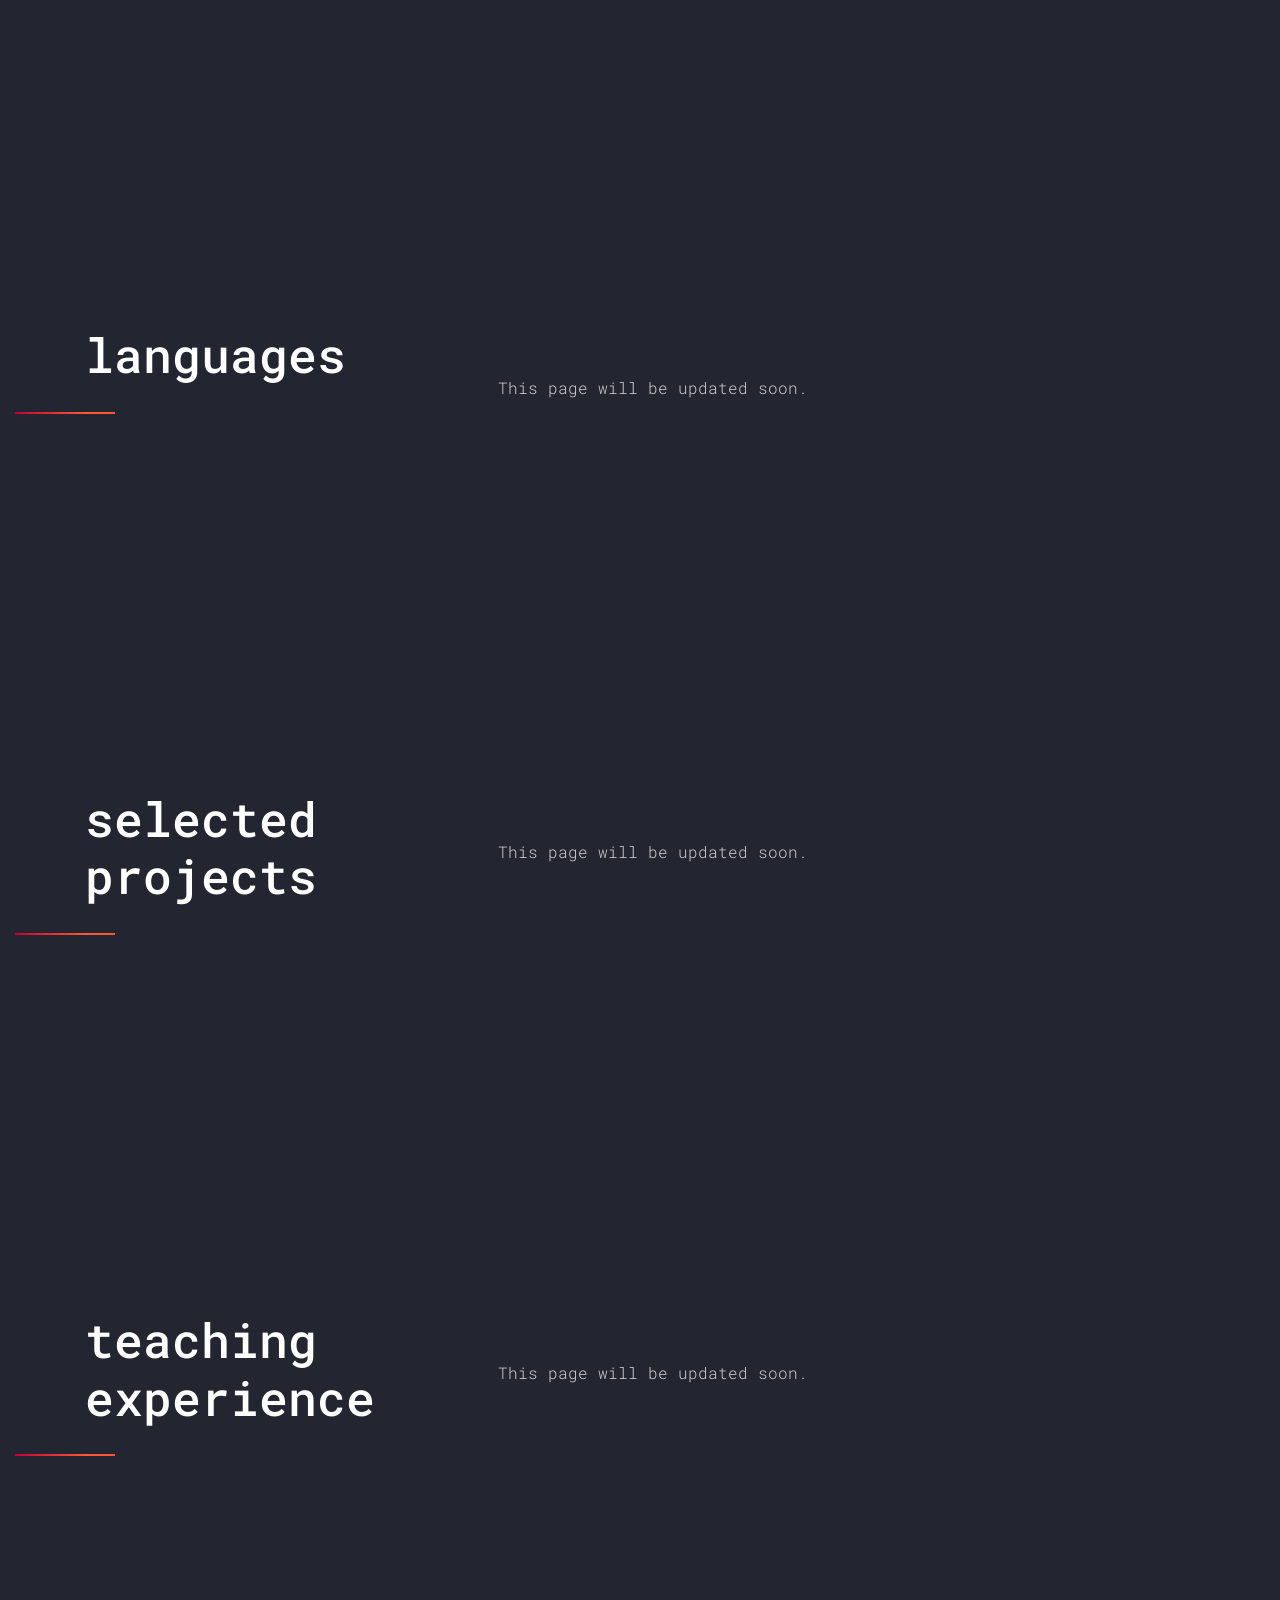
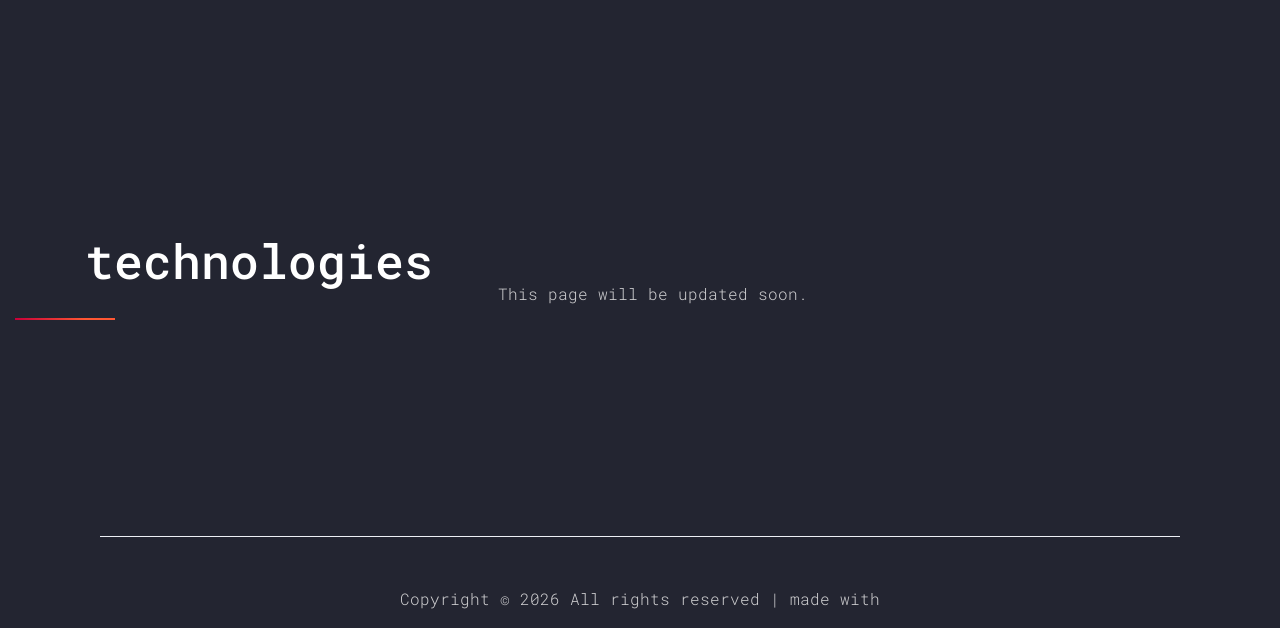
==== commit fcde4008: "Update about.html" ====
--- a/about.html
+++ b/about.html
@@ -84,6 +84,7 @@
                         <a href="https://www.instagram.com/kurosh211/" target="_blank" class="p-2"><span class="icon-instagram"></span></a>
                         <a href="https://dribbble.com/KuHa" target="_blank" class="p-2"><span class="icon-dribbble"></span></a>
                         <a href="https://www.linkedin.com/in/kouroshhashemi/" target="_blank" class="p-2"><span class="icon-linkedin"></span></a>
+                        <a href="https://scholar.google.com/citations?user=79nazgMAAAAJ&hl=en&oi=sra" target="_blank" class="p-2"><span class="icon-google"></span></a>
                         <div><a href="https://drive.google.com/file/d/1U1x1QoSCwUmUHiAcyKraJnS66pGTkdra/view?usp=sharing" class="btn btn-primary px-4 py-2">Download CV</a></div>
                     </p>
                 </div>
@@ -272,7 +273,7 @@
 
 
 
-    <div class="site-section">
+    <!-- <div class="site-section">
         <div class="container">
             <div class="row mb-5 justify-content-center">
                 <div class="col-lg-4 mb-5">
@@ -327,55 +328,55 @@
                             <p class="mb-4"><a href="#">kurosh.hashemi@mail.um.ac.ir</a></p>
                         </blockquote>
                     </div>
-                </div>
-
-
-
-
-
-
-
-            </div>
-        </div>
-
-
-
-
-
-
-
-
-
-
-
-
-
-
-
-
-
-
-
-
-
-
-
-
-
-
-
-        <div class="container">
-            <div class="col-md-12 text-center">
-                <div class="border-top pt-5">
-                    <p>
-                        Copyright &copy;
-                        <script>
-                            document.write(new Date().getFullYear());
-                        </script> All rights reserved | made with <i class="icon-laptop text-primary" aria-hidden="true">  </i>
-                    </p>
-                </div>
-            </div>
-        </div>
+                </div> -->
+
+
+
+
+
+
+
+    </div>
+    </div>
+
+
+
+
+
+
+
+
+
+
+
+
+
+
+
+
+
+
+
+
+
+
+
+
+
+
+
+    <div class="container">
+        <div class="col-md-12 text-center">
+            <div class="border-top pt-5">
+                <p>
+                    Copyright &copy;
+                    <script>
+                        document.write(new Date().getFullYear());
+                    </script> All rights reserved | made with <i class="icon-laptop text-primary" aria-hidden="true"></i>
+                </p>
+            </div>
+        </div>
+    </div>
 
     </div>
 
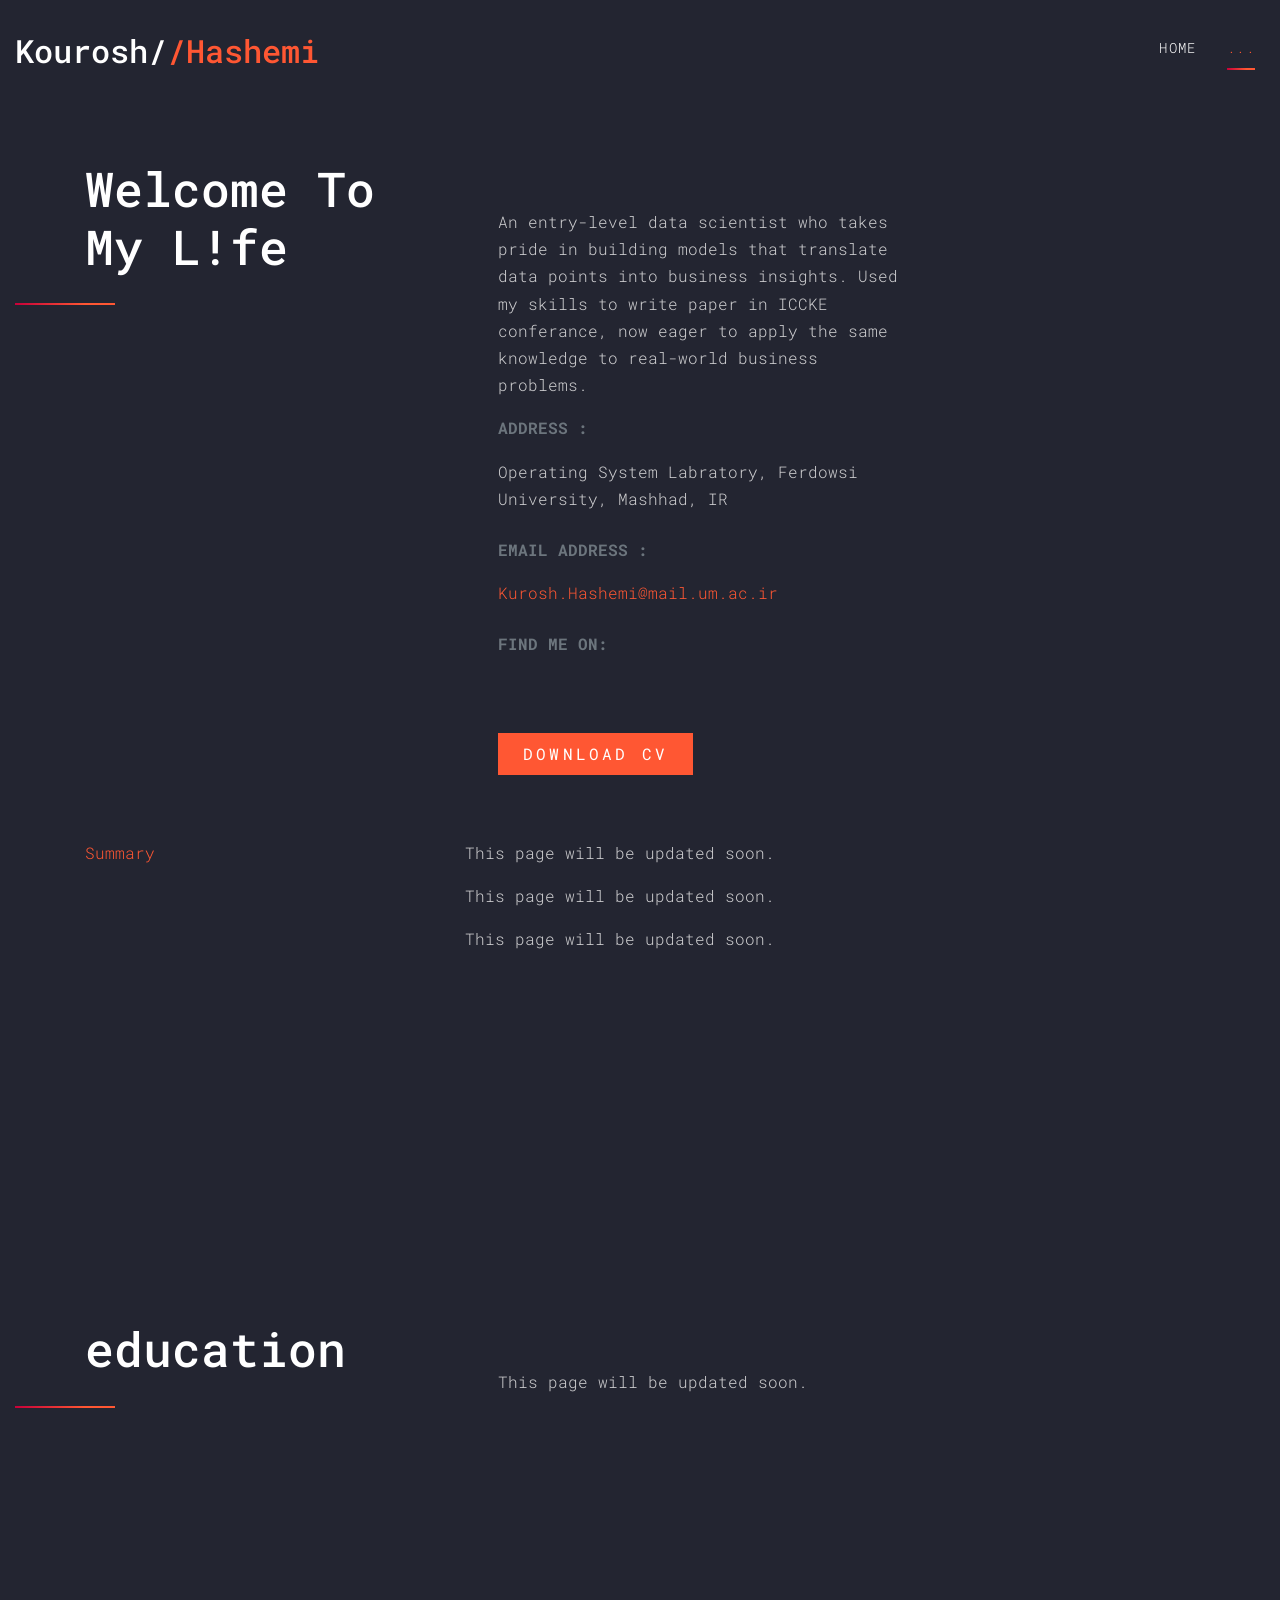
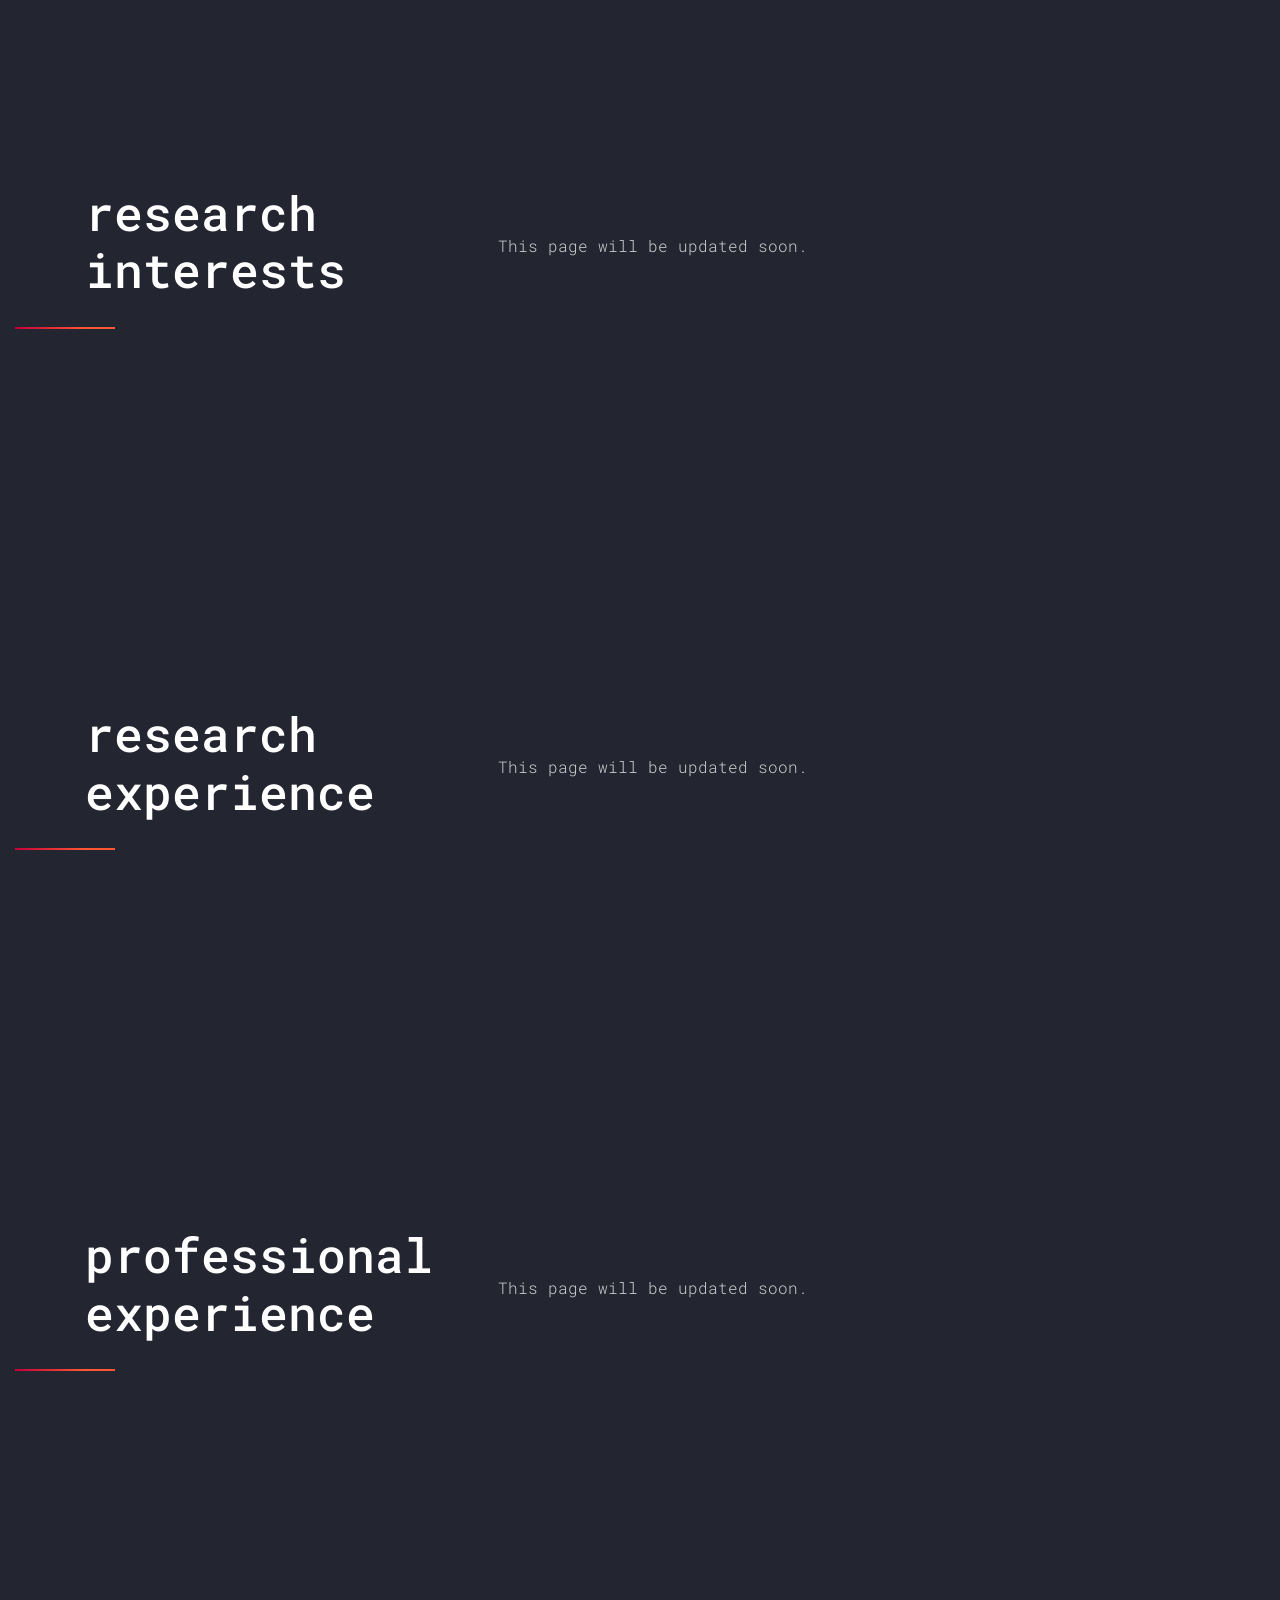
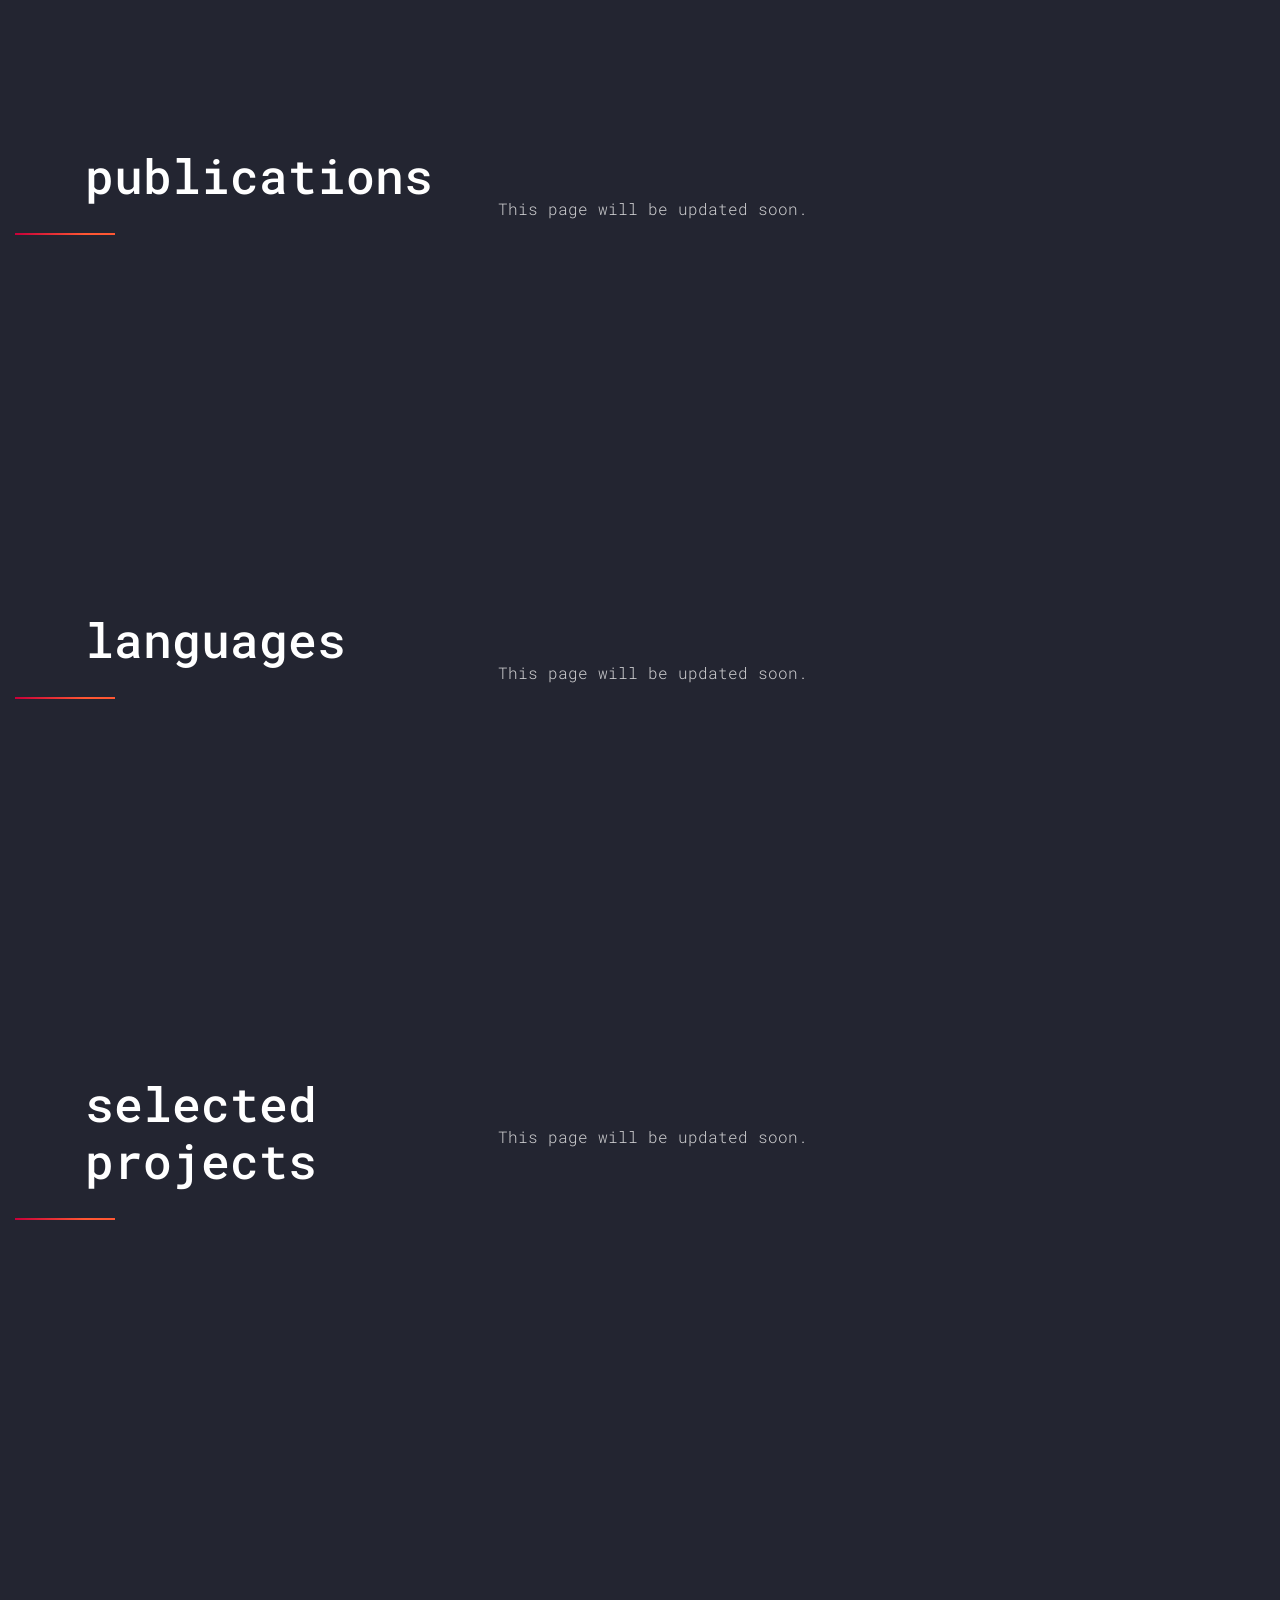
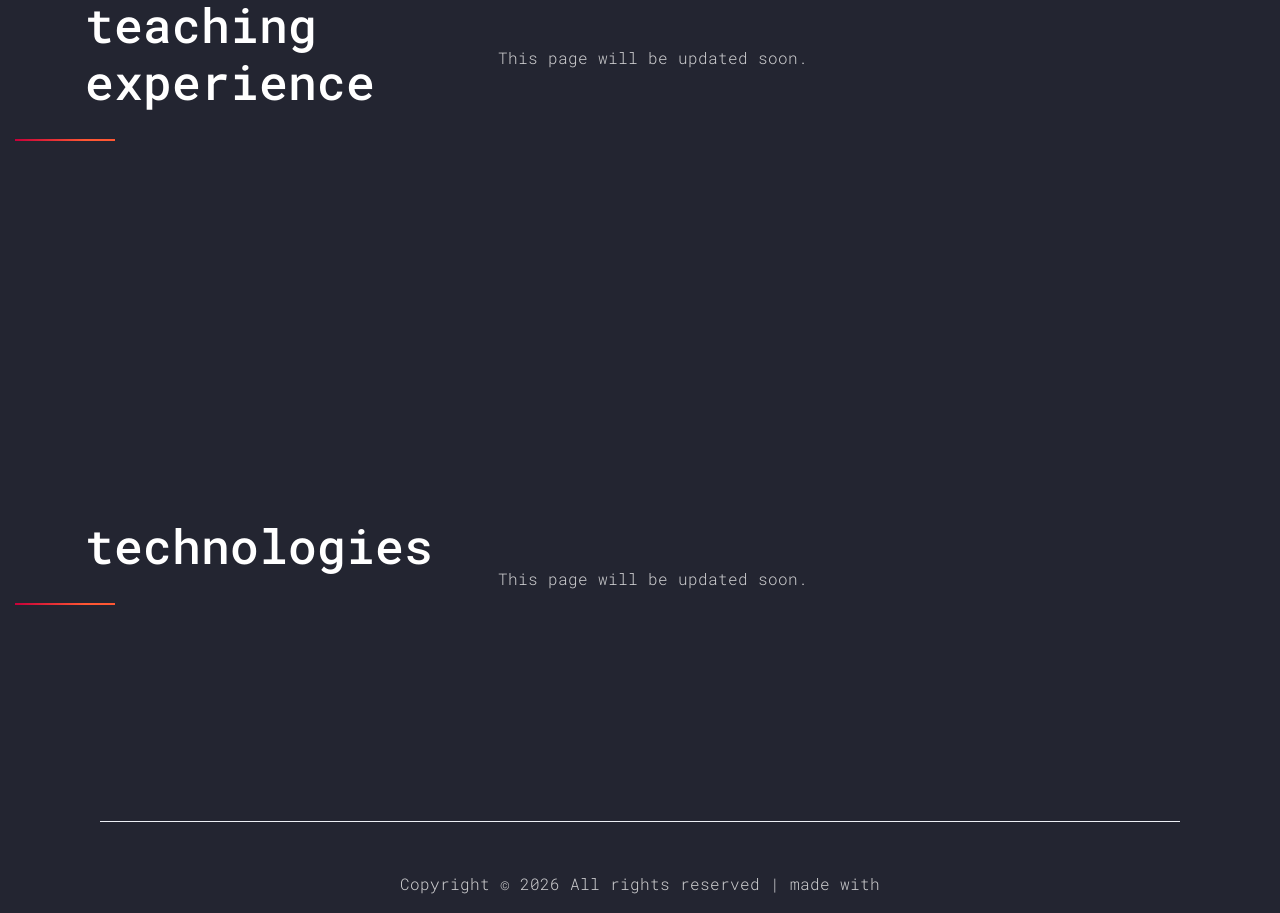
==== commit f973787e: "Update about.html" ====
--- a/about.html
+++ b/about.html
@@ -71,9 +71,13 @@
                     </div>
                 </div>
                 <div class="col-lg-5 mt-5 pl-lg-5" data-aos="fade-up" data-aos-delay="200">
-                    <p>This page will be updated soon.</p>
+                    <p>An entry-level data scientist who takes pride in building models that translate data points into business insights. Used my skills to write paper in ICCKE conferance, now eager to apply the same knowledge to real-world business problems.
                     </p>
-                    <p class="mb-0 font-weight-bold text-secondary text-uppercase mb-3">Email Address</p>
+                    </p>
+                    <p class="mb-0 font-weight-bold text-secondary text-uppercase mb-3">Address :</p>
+                    <p class="mb-4">Operating System Labratory, Ferdowsi University, Mashhad, IR</p>
+
+                    <p class="mb-0 font-weight-bold text-secondary text-uppercase mb-3">Email Address :</p>
                     <p class="mb-4"><a href="#">Kurosh.Hashemi@mail.um.ac.ir</a></p>
 
                     <p class="mb-4 font-weight-bold text-secondary text-uppercase mb-3">Find me on:</p>
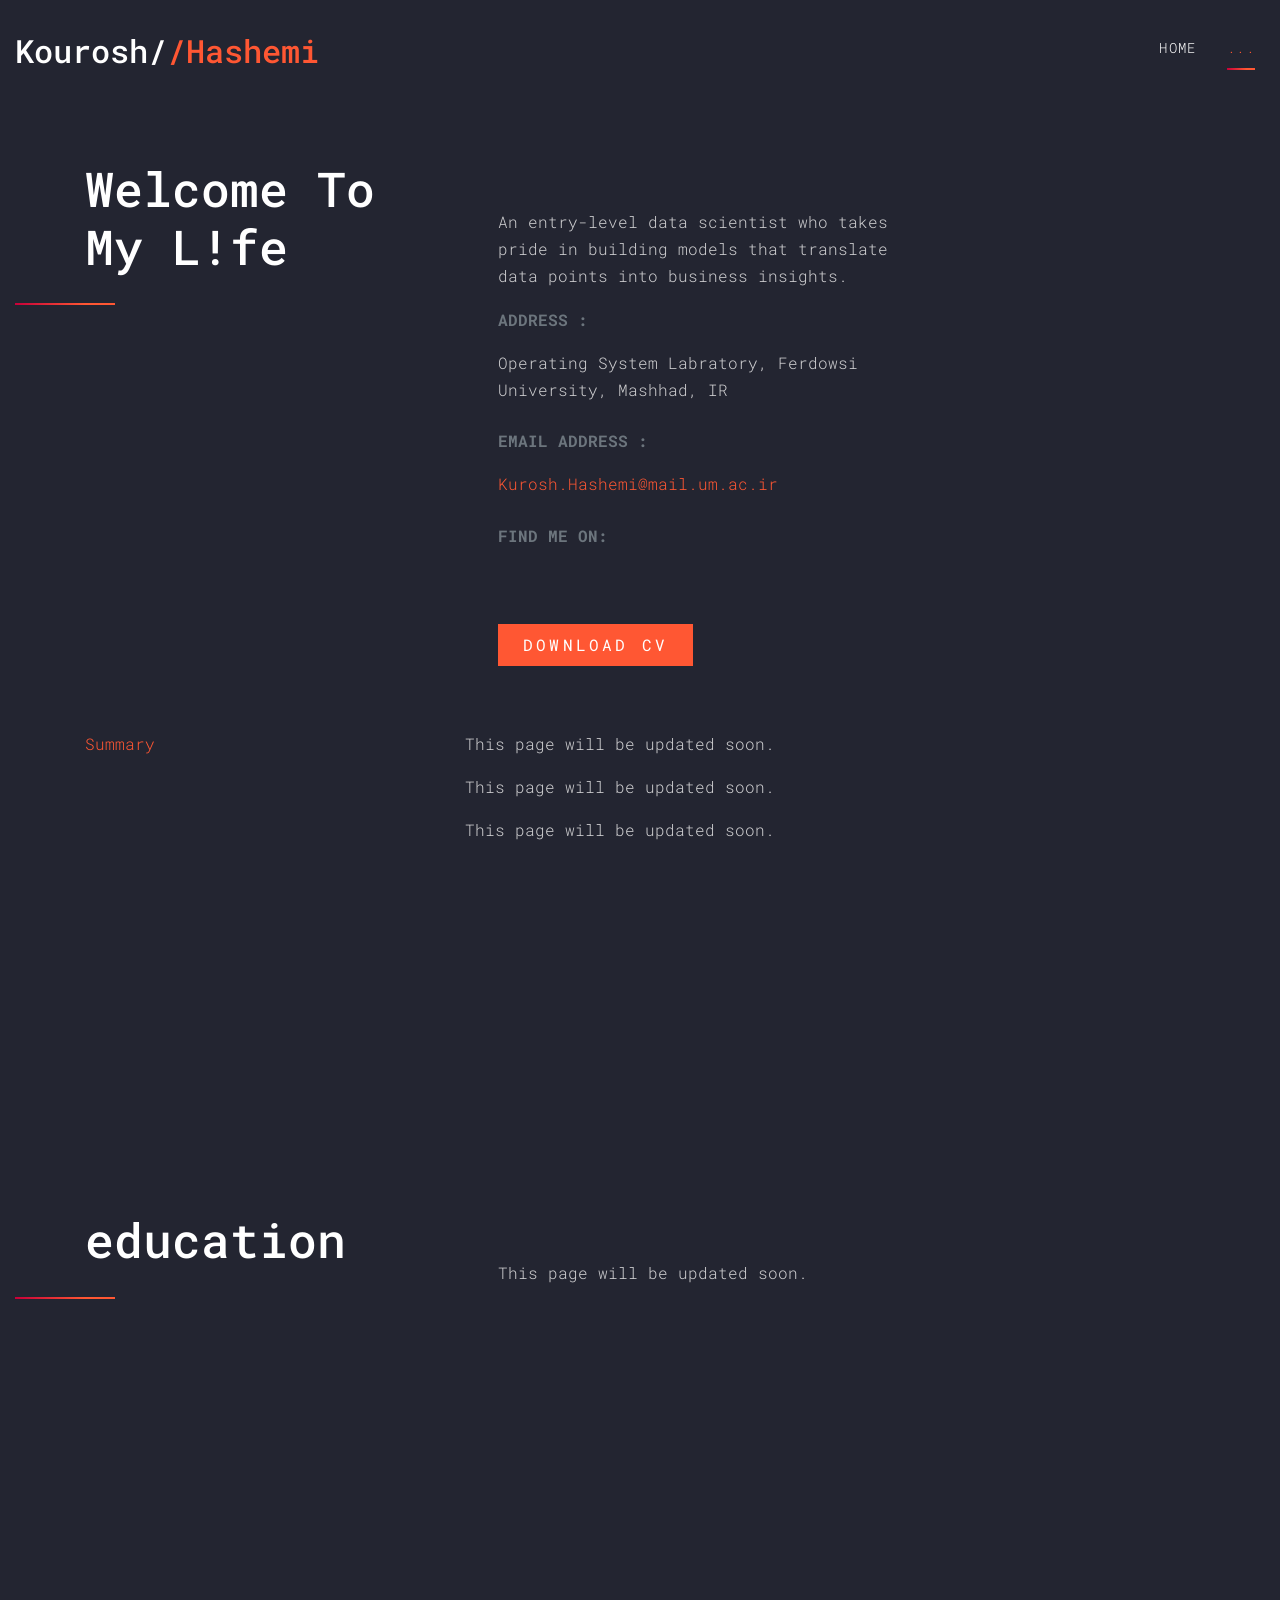
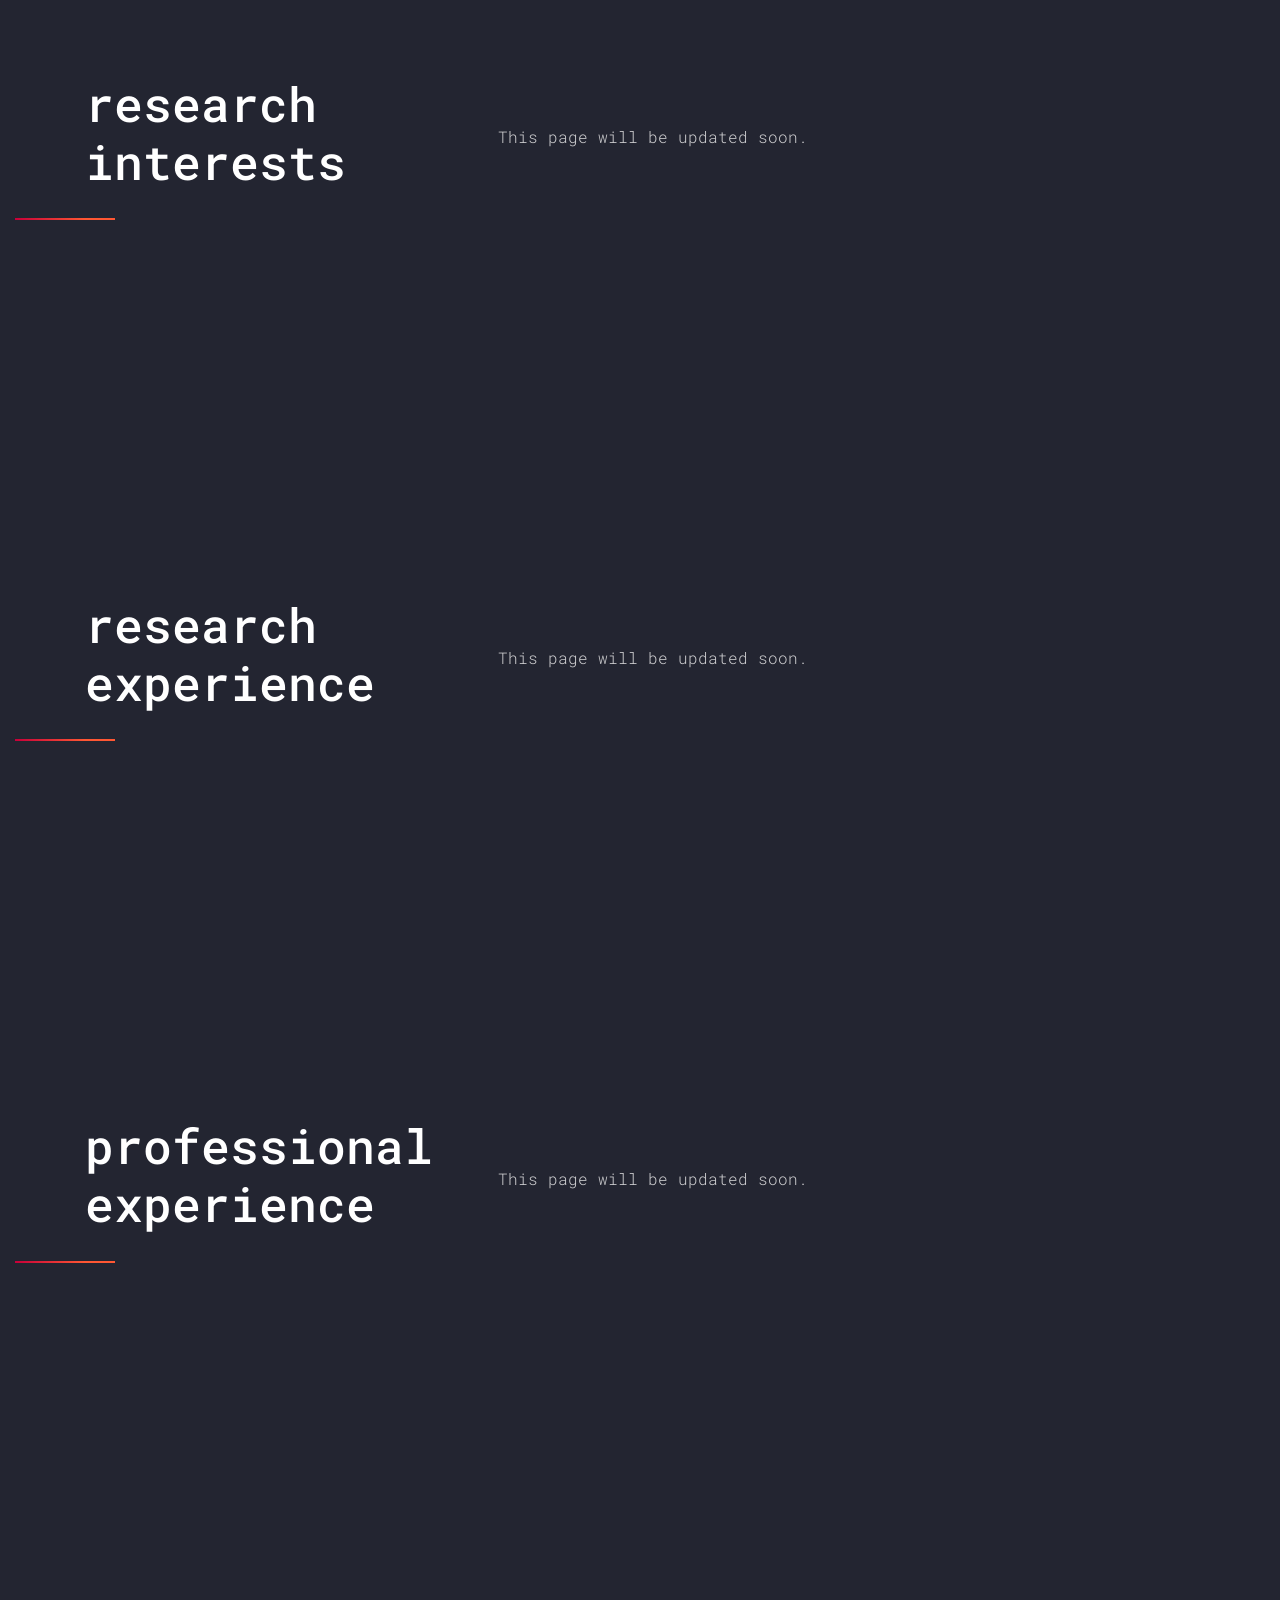
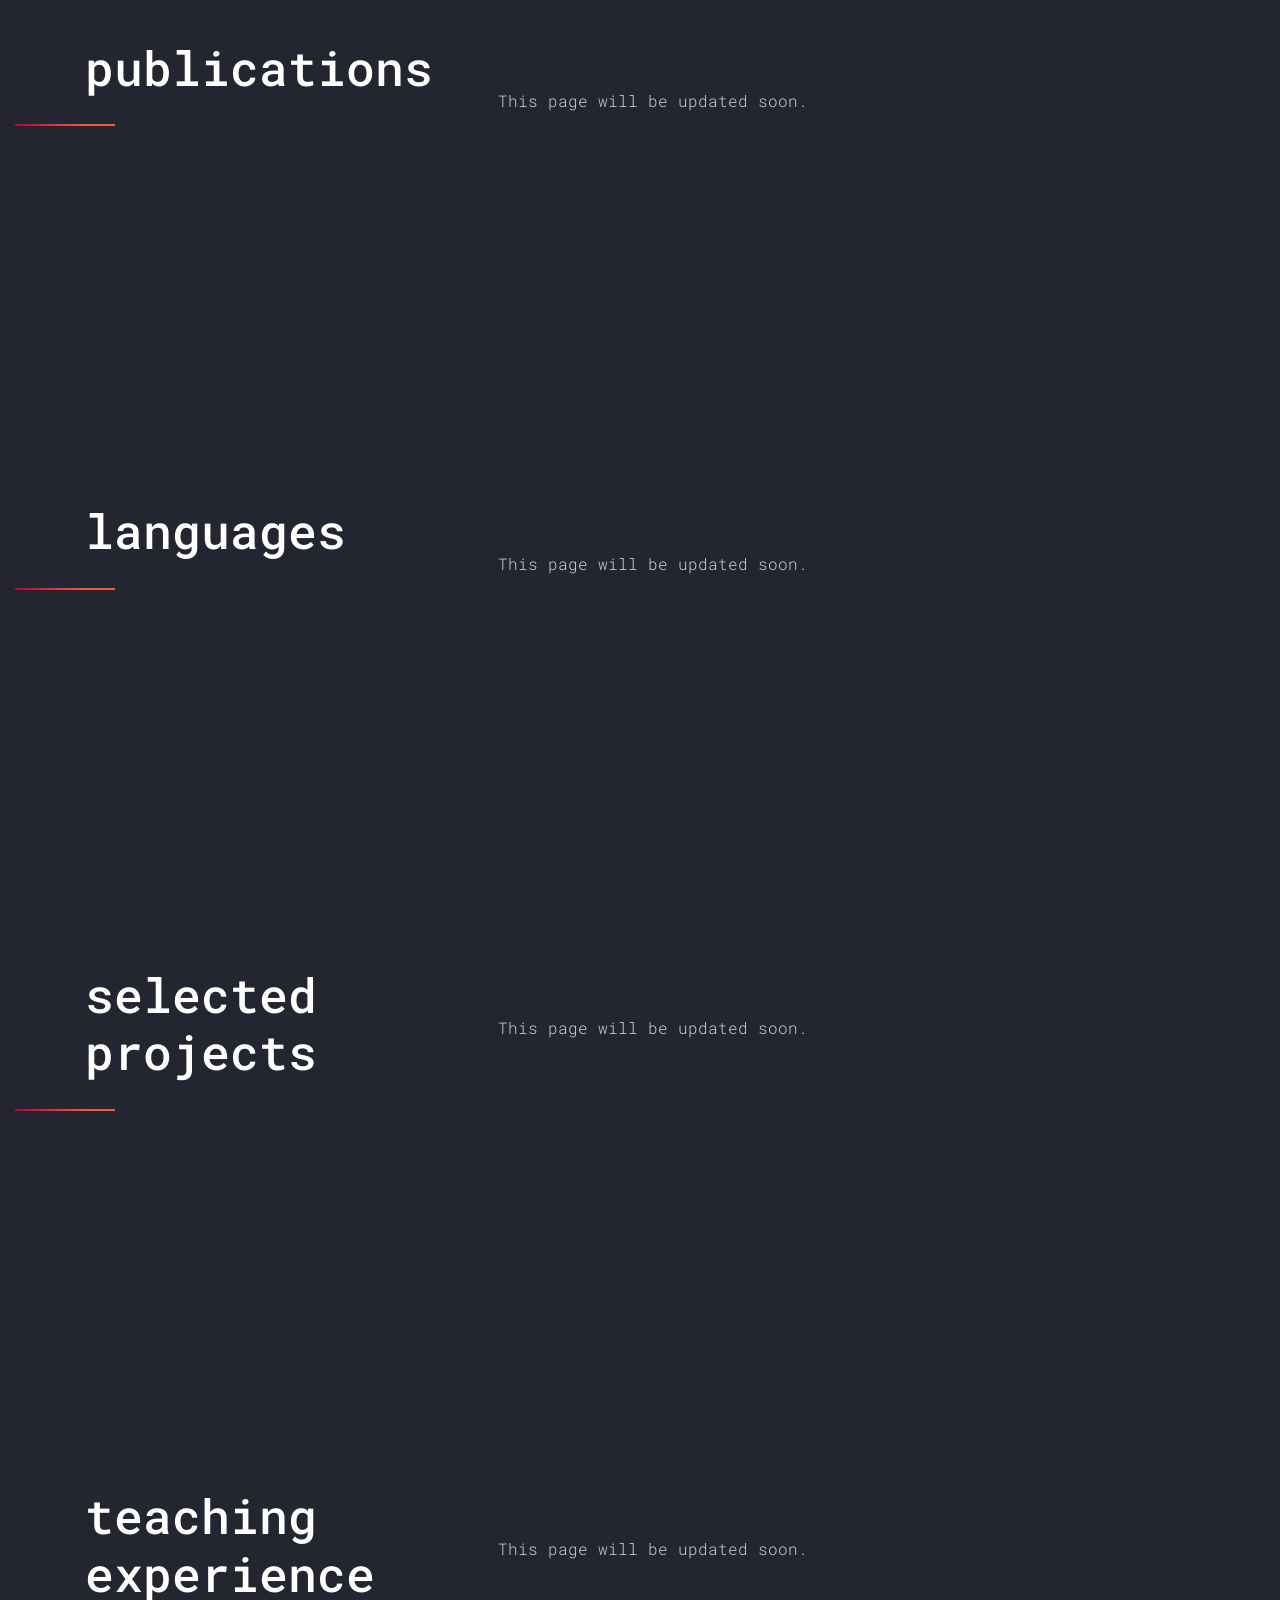
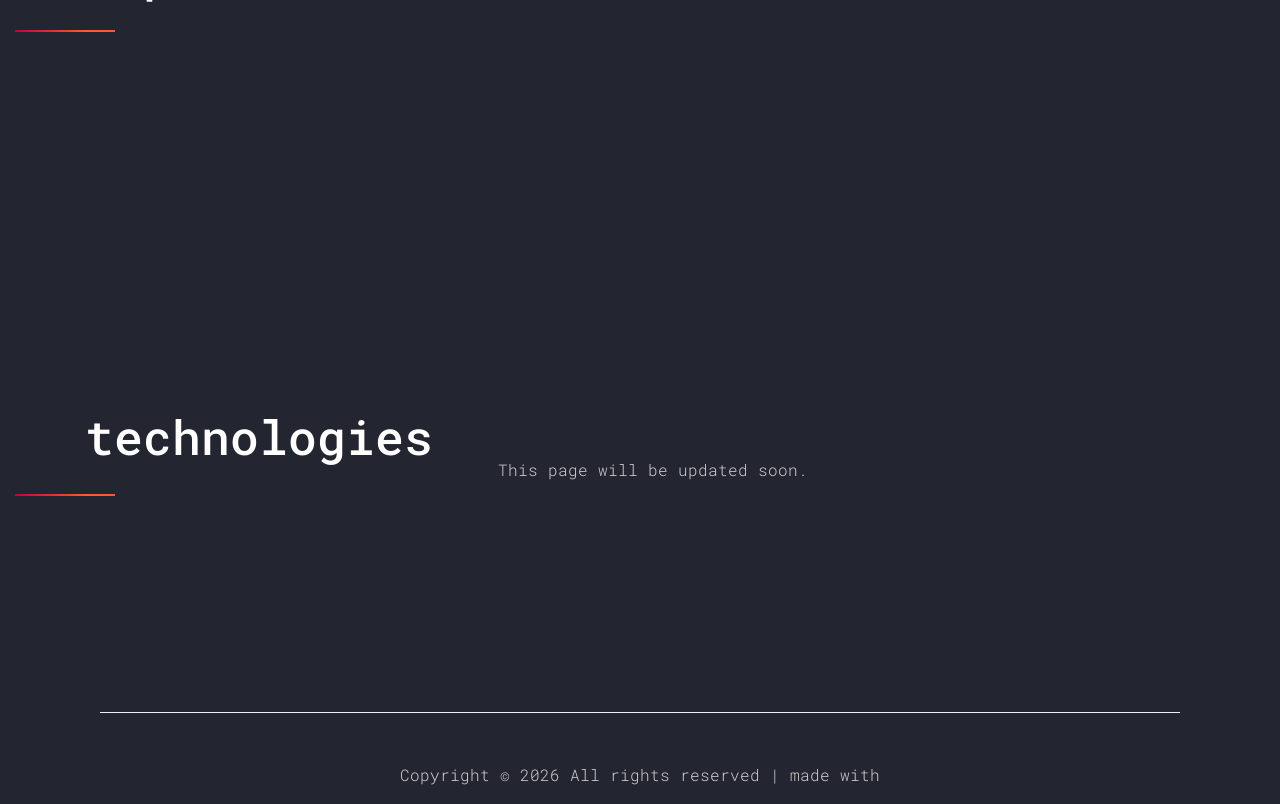
==== commit 59e7a3c1: "Update about.html" ====
--- a/about.html
+++ b/about.html
@@ -71,7 +71,7 @@
                     </div>
                 </div>
                 <div class="col-lg-5 mt-5 pl-lg-5" data-aos="fade-up" data-aos-delay="200">
-                    <p>An entry-level data scientist who takes pride in building models that translate data points into business insights. Used my skills to write paper in ICCKE conferance, now eager to apply the same knowledge to real-world business problems.
+                    <p>An entry-level data scientist who takes pride in building models that translate data points into business insights.
                     </p>
                     </p>
                     <p class="mb-0 font-weight-bold text-secondary text-uppercase mb-3">Address :</p>
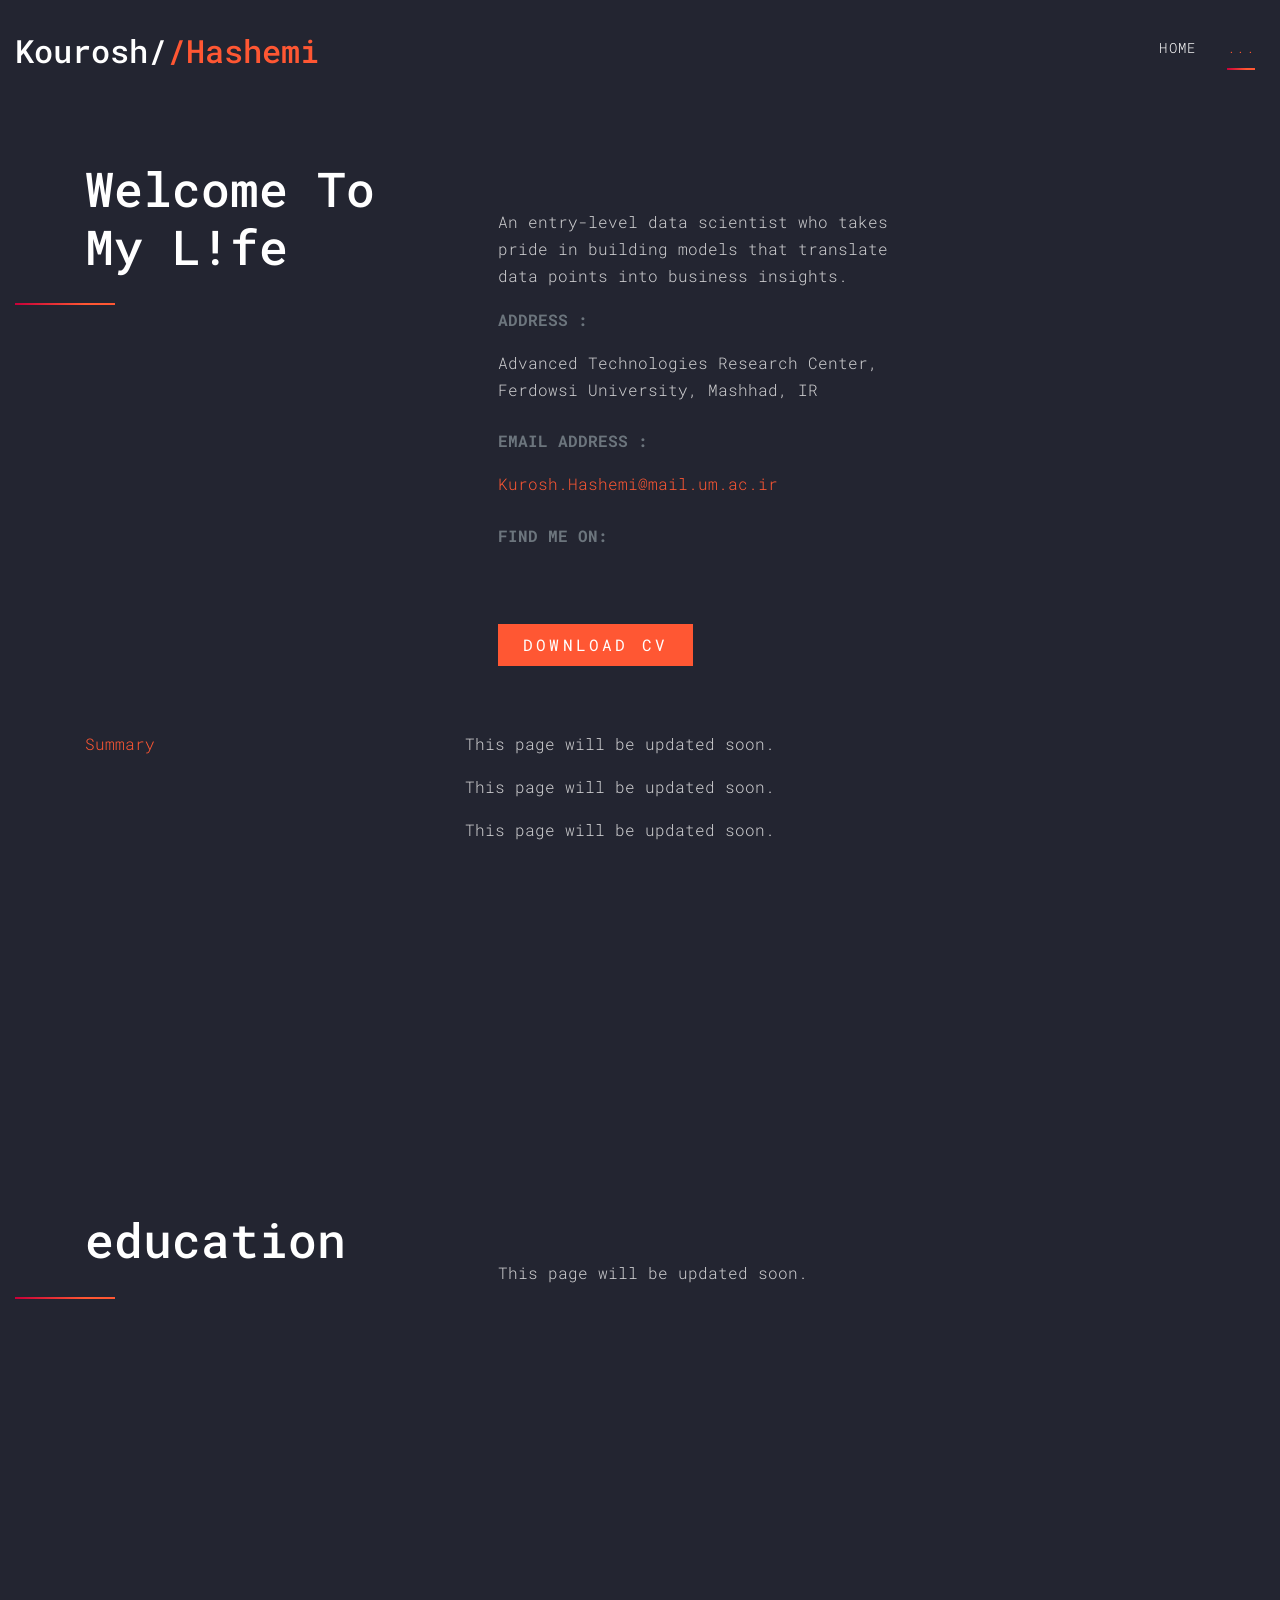
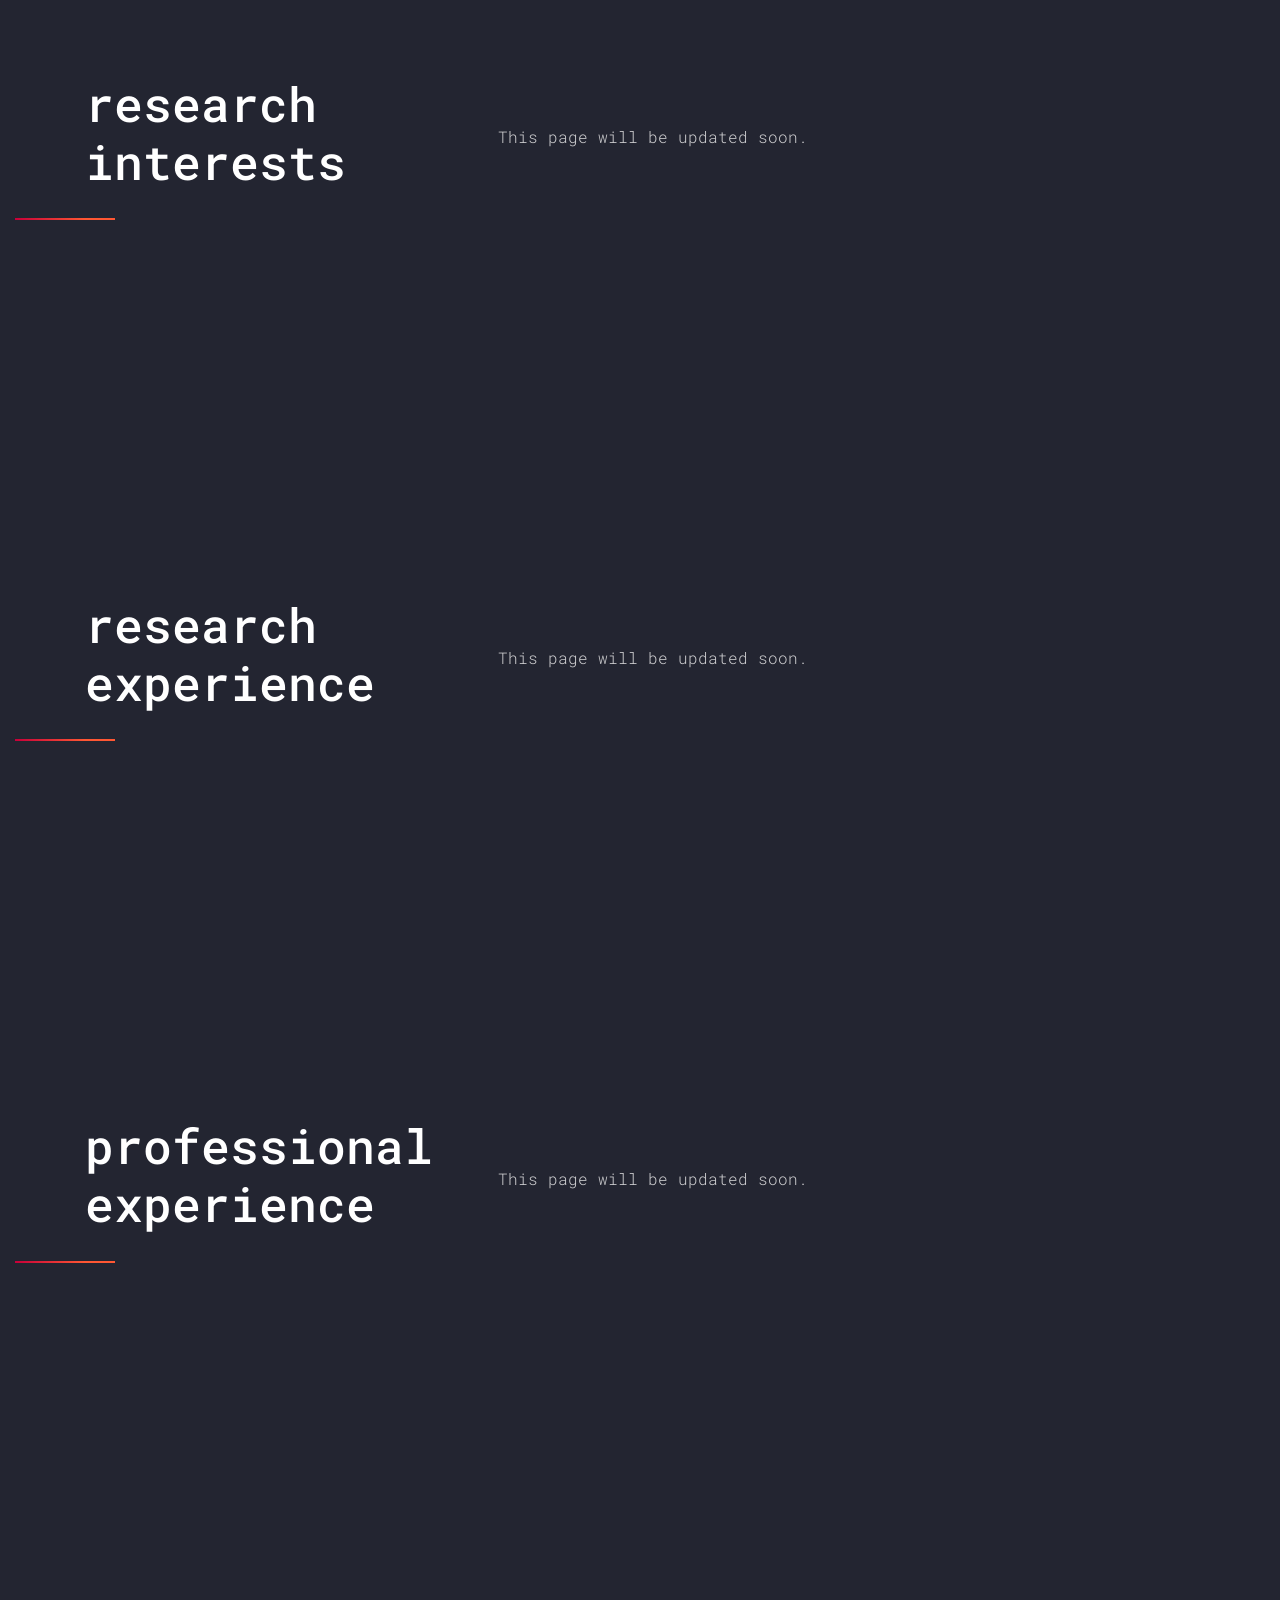
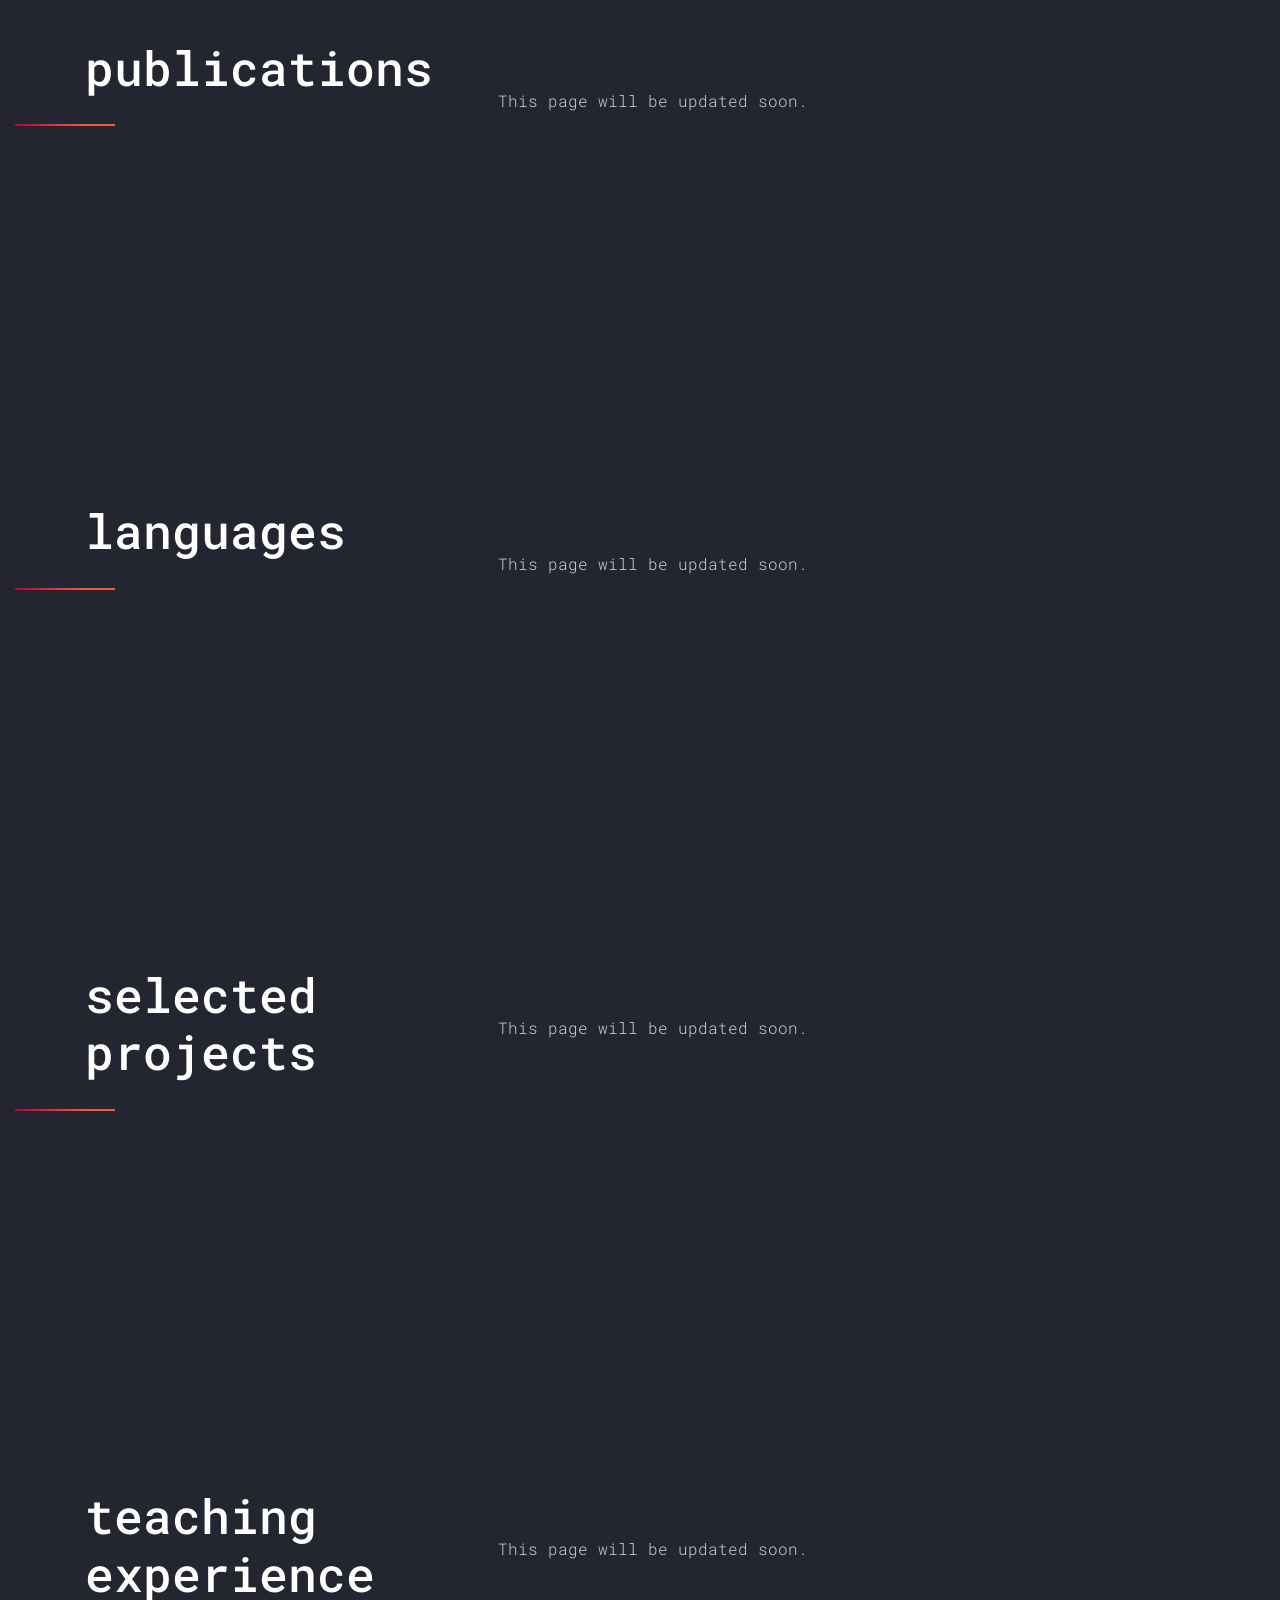
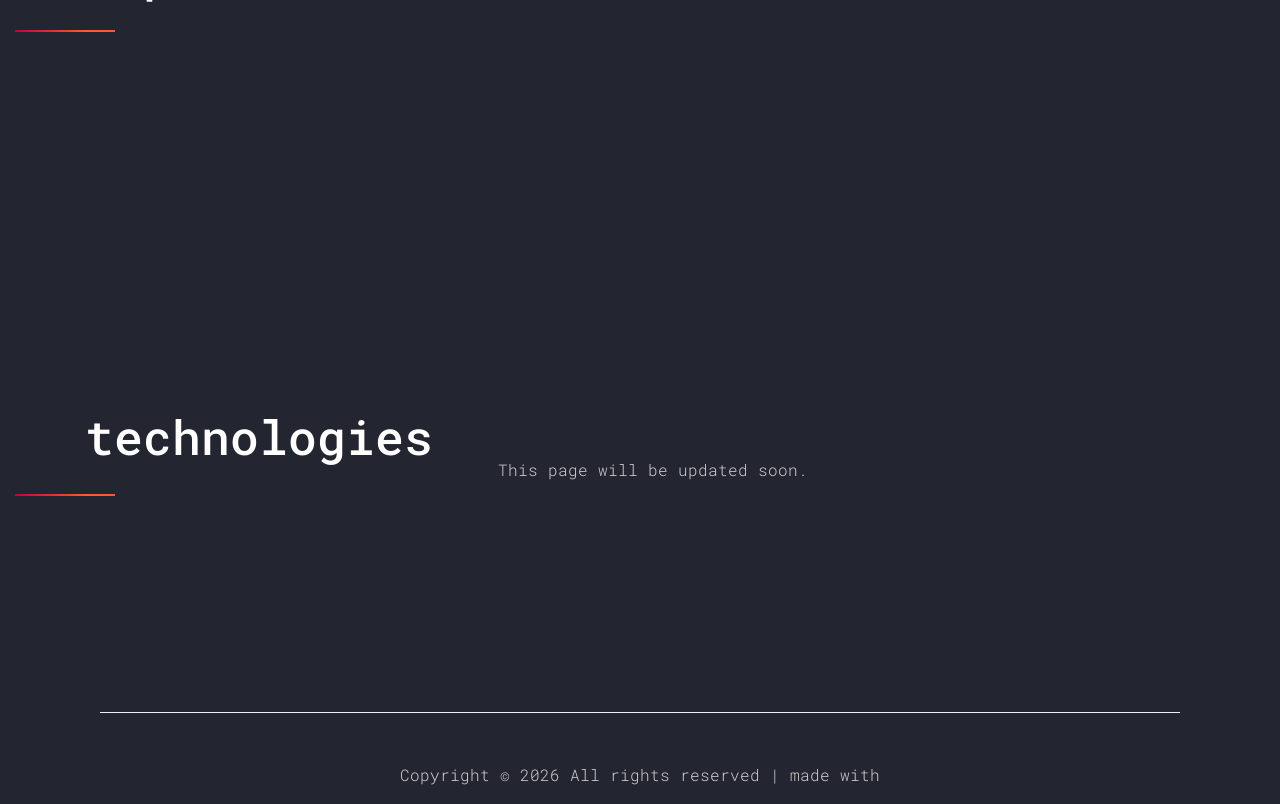
==== commit 73d679c0: "Update about.html" ====
--- a/about.html
+++ b/about.html
@@ -75,7 +75,7 @@
                     </p>
                     </p>
                     <p class="mb-0 font-weight-bold text-secondary text-uppercase mb-3">Address :</p>
-                    <p class="mb-4">Operating System Labratory, Ferdowsi University, Mashhad, IR</p>
+                    <p class="mb-4">Advanced Technologies Research Center, Ferdowsi University, Mashhad, IR</p>
 
                     <p class="mb-0 font-weight-bold text-secondary text-uppercase mb-3">Email Address :</p>
                     <p class="mb-4"><a href="#">Kurosh.Hashemi@mail.um.ac.ir</a></p>
